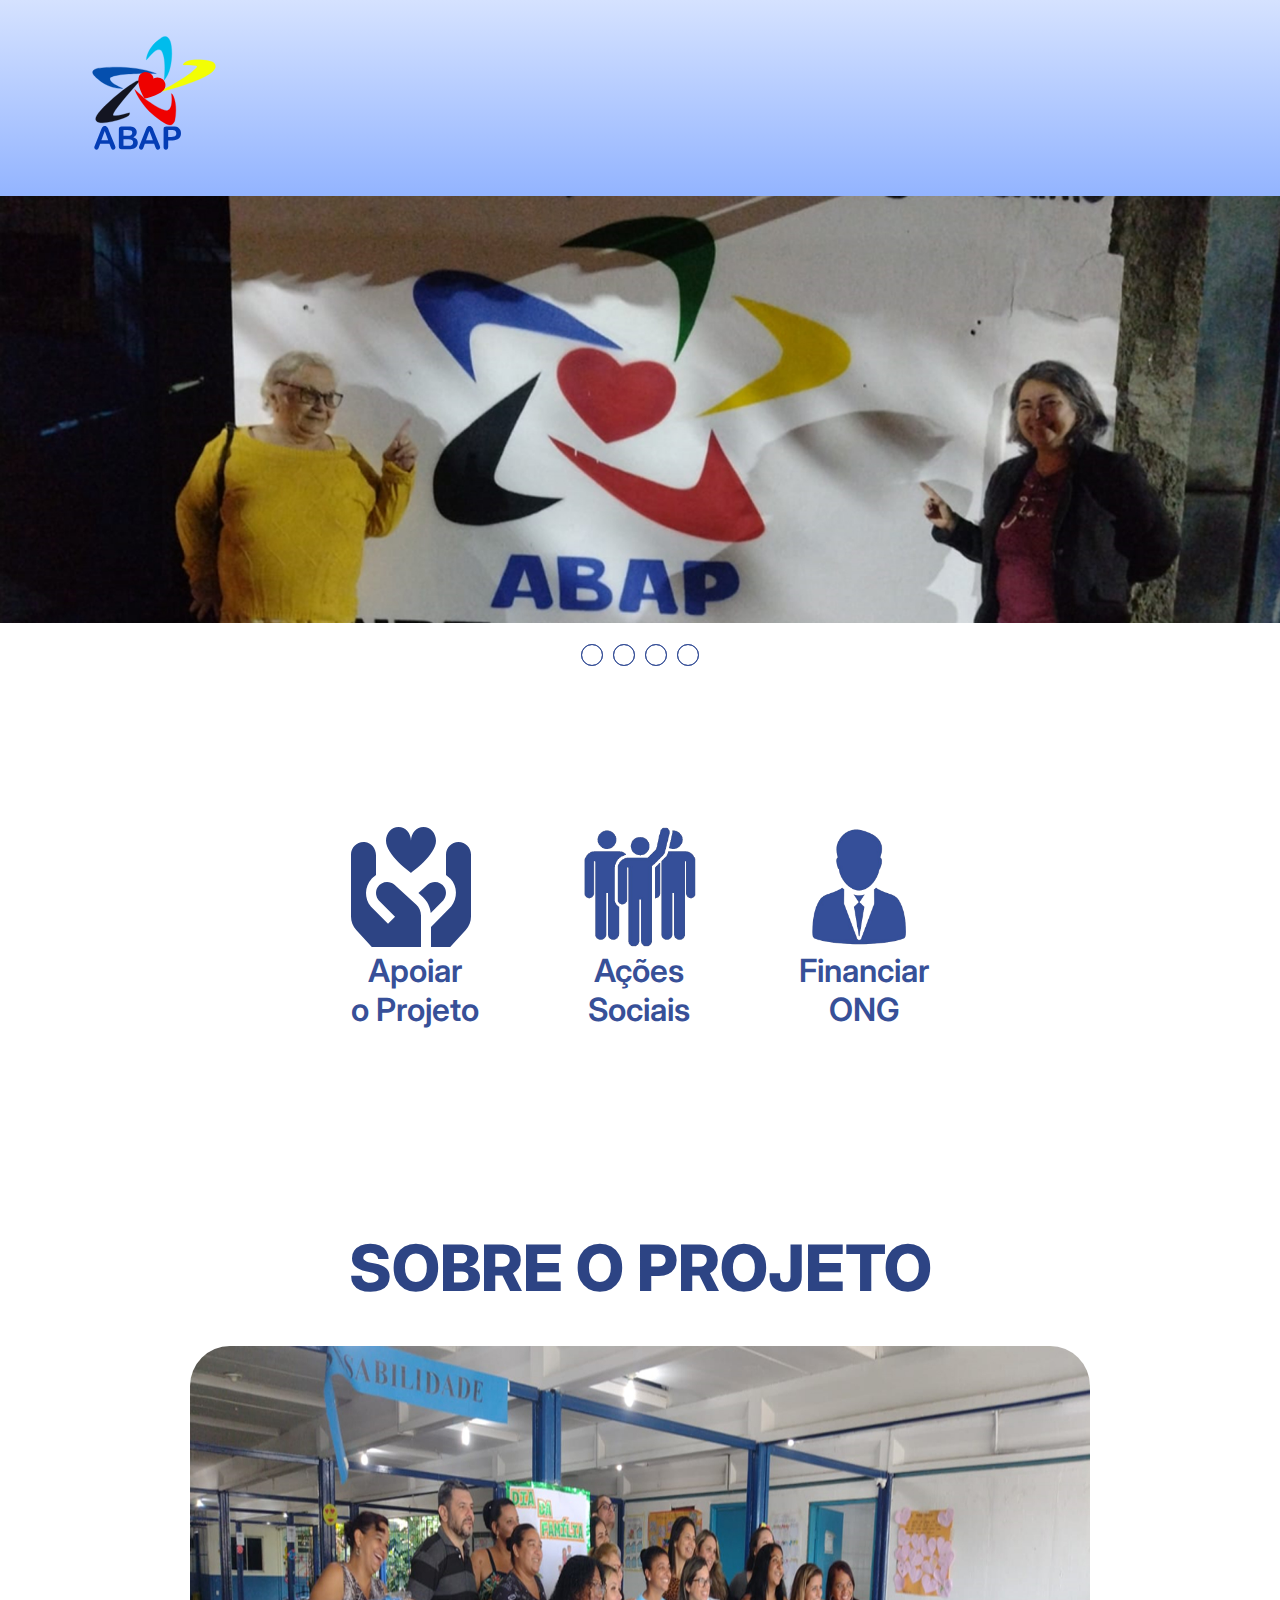
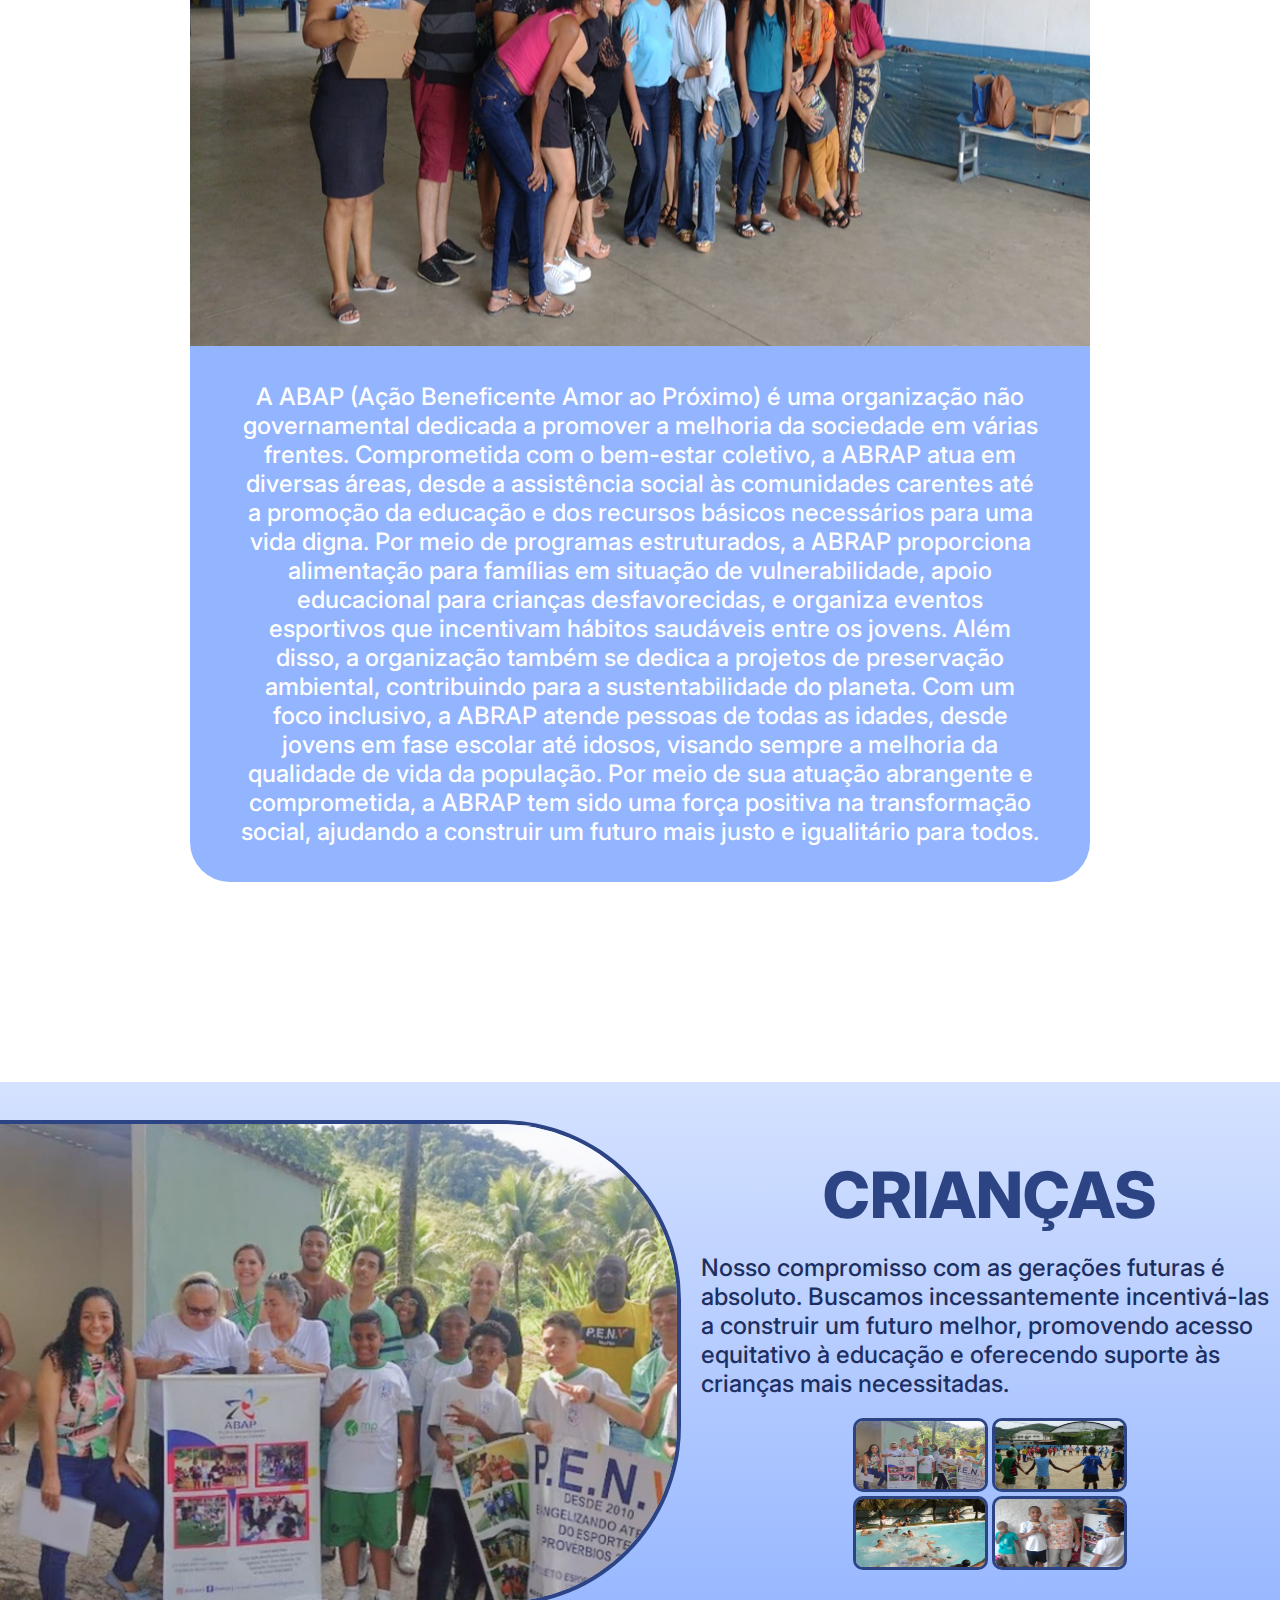
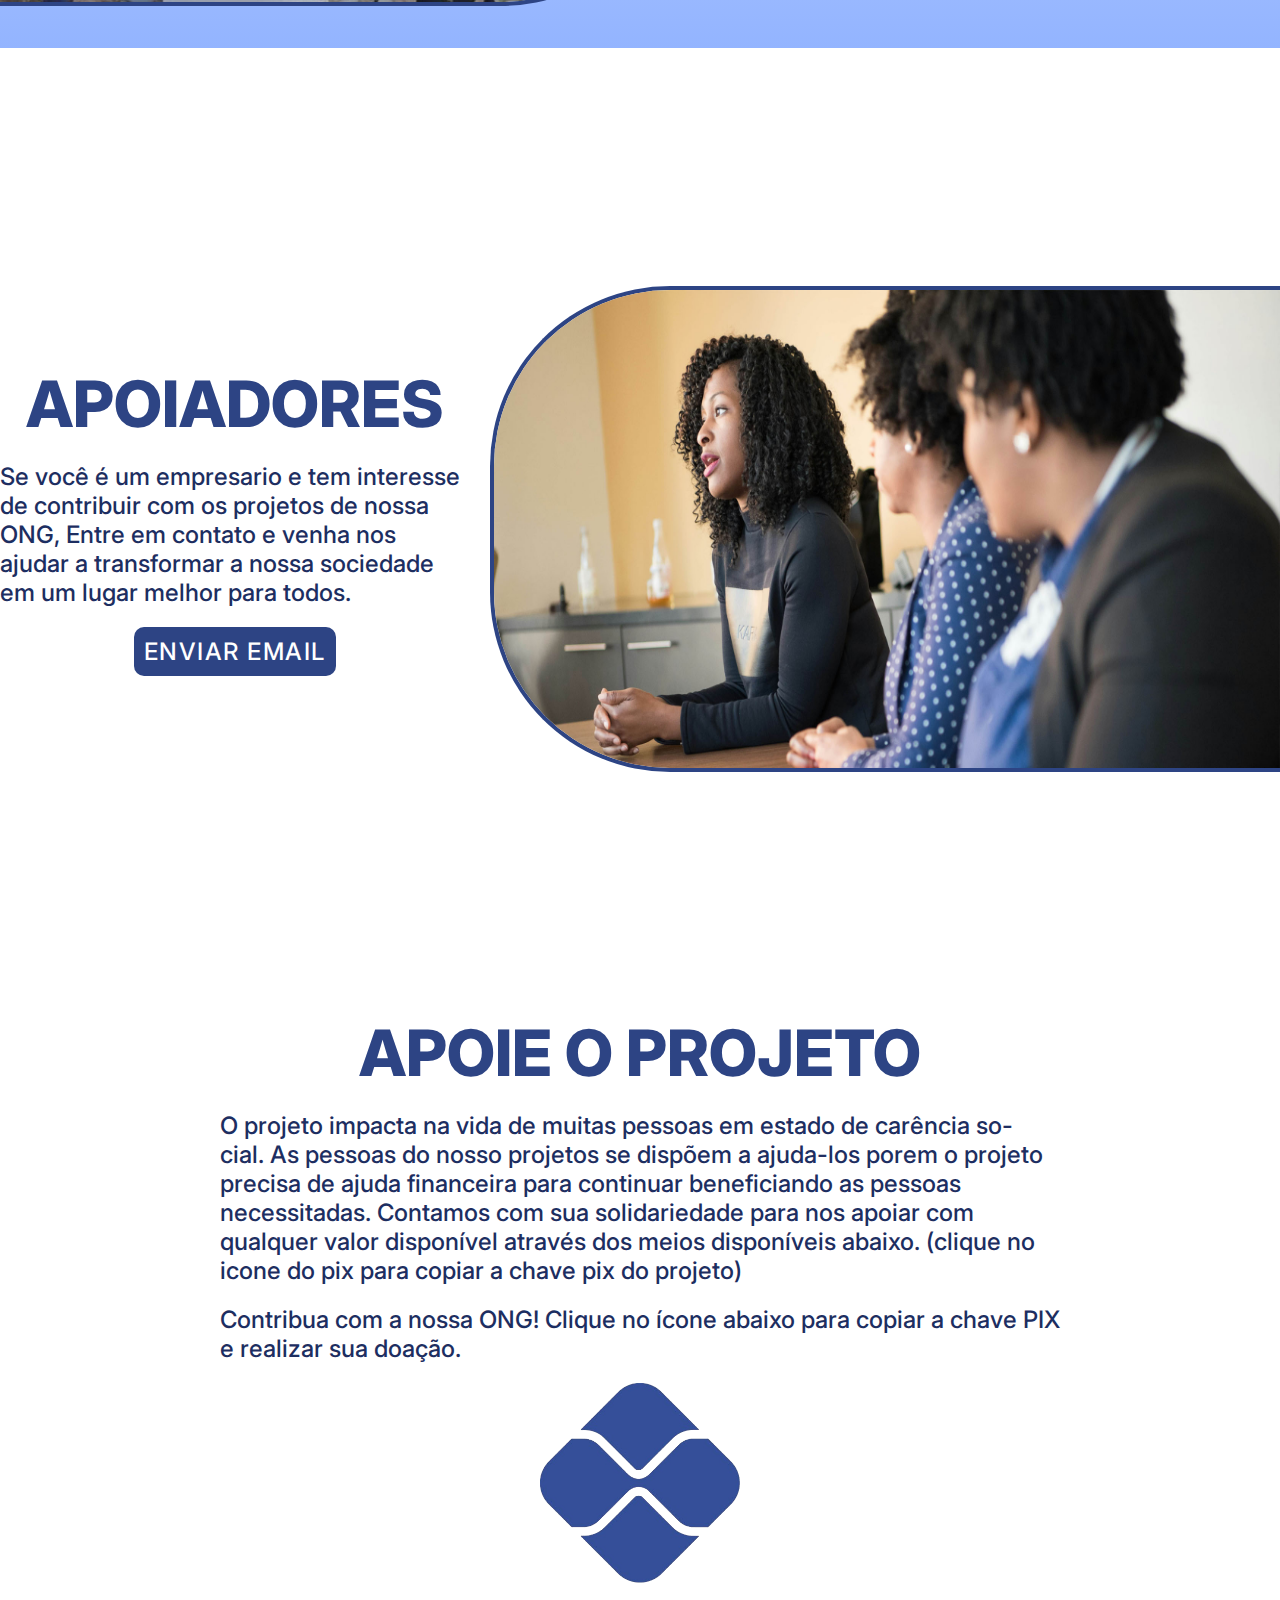
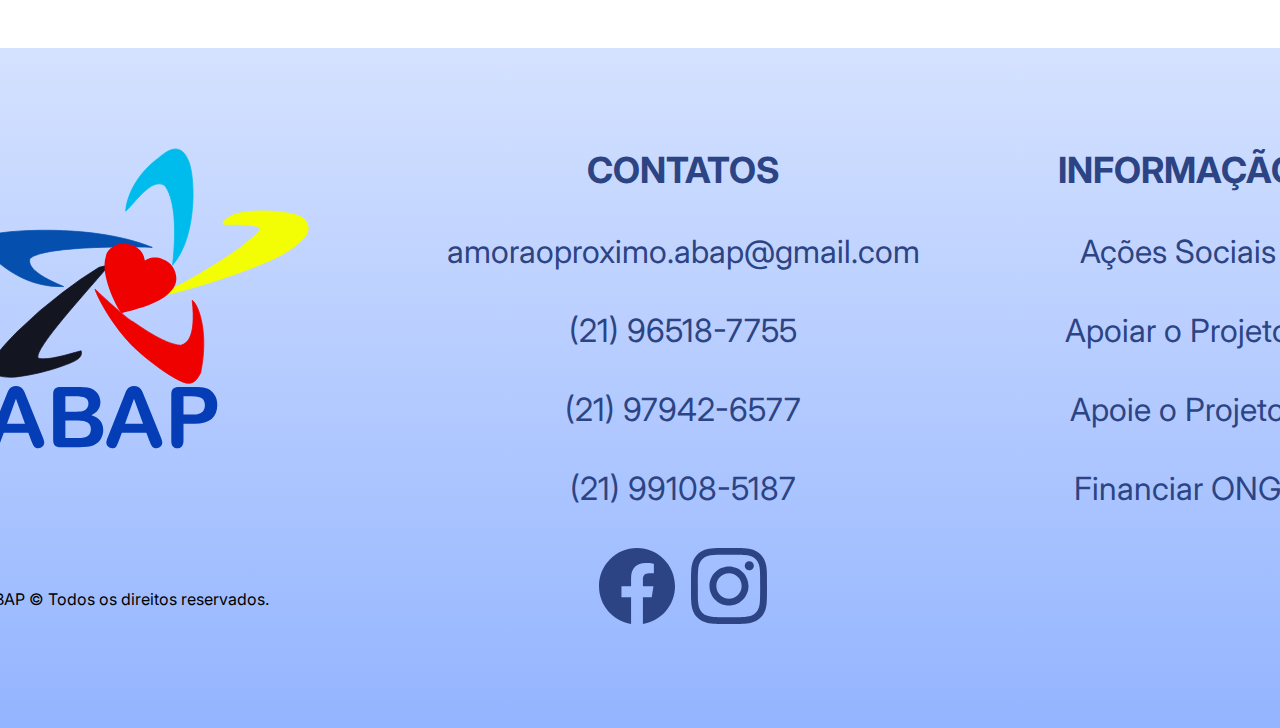
==== index.html @ 232a5001 "Add files via upload" ====
<!DOCTYPE html>
<html lang="pt-br">

<head>
    <meta charset="utf-8">
    <meta name="viewport" content="width=device-width">
    <title>Site projeto</title>
    <link href="style/estilos/style.css" rel="stylesheet" type="text/css"/>
    <link rel="stylesheet" href="style/estilos/slide.css">
    <script src="https://code.jquery.com/jquery-3.6.0.min.js"></script>
<style>
    #enviar-botao {
        background-color: blue; 
        color: white; 
        padding: 5px 10px; 
        border: none; 
        border-radius: 5px; 
        cursor: pointer; 
        font-size: 16px; 
    }

    #enviar-botao:hover {
        background-color: darkblue; /* Cor de fundo azul escuro ao passar o mouse */
    }

    
</style>
</head>

<body>
<!-- Menu inicial -->
<header>
    <a><img src="style/imagens/logo.svg" alt="Logo ABAPRJ"></a>
</header>
<!-- Conteúdo principal -->
<main>

    <section class="slider">
        <div class="slider-content">
            <input type="radio" name="btn-radio" id="radio1">
            <input type="radio" name="btn-radio" id="radio2">
            <input type="radio" name="btn-radio" id="radio3">
            <input type="radio" name="btn-radio" id="radio4">

            <div class="slide-box primeiro">
                <a href="#"><img class="img-desktop" src="style/imagens/imagem3pc.jpg" alt="imagem 1"></a>
                <a href="#"><img class="img-mobile" src="style/imagens/imagem3android.jpg" alt="imagem 1"></a>
            </div>

            <div class="slide-box">
                <a href="#"><img class="img-desktop" src="style/imagens/imagem2pc.jpg" alt="imagem 2"></a>
                <a href="#"><img class="img-mobile" src="style/imagens/imagem2android.jpg" alt="imagem 2"></a>
            </div>

            <div class="slide-box">
                <a href="#"><img class="img-desktop" src="style/imagens/imagem1pc.jpg" alt="imagem 3"></a>
                <a href="#"><img class="img-mobile" src="style/imagens/imagem1android.jpg" alt="imagem 3"></a>
            </div>

            <div class="slide-box">
                <a href="#"><img class="img-desktop" src="style/imagens/imagem4pc.jpg" alt="imagem 4"></a>
                <a href="#"><img class="img-mobile" src="style/imagens/imagem4android.jpg" alt="imagem 4"></a>
            </div>

            <div class="nav-auto">
                <div class="auto-btn1"></div>
                <div class="auto-btn2"></div>
                <div class="auto-btn3"></div>
                <div class="auto-btn4"></div>
            </div>

            <div class="nav-manual">
                <label for="radio1" class="manual-btn"></label>
                <label for="radio2" class="manual-btn"></label>
                <label for="radio3" class="manual-btn"></label>
                <label for="radio4" class="manual-btn"></label>
            </div>

        </div>
    </section>

    <section class="atalho1">
        <div id="atalho2">
            <a href="">
                <img src="style/imagens/apoieOProjeto1.svg" alt="Icone de apoiar o projeto">
                <p>Apoiar<br> o Projeto</p>
            </a>
        </div>
        <div id="atalho3">
            <a href="apoie.html">
                <img src="style/imagens/acoesSociais1.svg" alt="Icone de ações sociais">
                <p>Ações<br> Sociais</p>
            </a>
        </div>
        <div id="atalho4">
            <a href="#apoie">
                <img src="style/imagens/FinancieAOng1.svg" alt="Icone de financiar o ng">
                <p>Financiar<br>ONG</p>
            </a>
        </div>
    </section>

    <section class="sobreOProjeto">
        <h1>SOBRE O PROJETO</h1>
        <div class="card">
            <img src="style/imagens/sobreOProjeto.jpg"
                 alt="Imagem dos participantes da ONG com as pessoas que estão sendo ajudadas">
            <p>
                A ABAP (Ação Beneficente Amor ao Próximo) é uma organização não governamental dedicada a promover a
                melhoria da sociedade em várias frentes. Comprometida com o bem-estar coletivo, a ABRAP atua em diversas
                áreas, desde a assistência social às comunidades carentes até a promoção da educação e dos recursos
                básicos necessários para uma vida digna.
                Por meio de programas estruturados, a ABRAP proporciona alimentação para famílias em situação de
                vulnerabilidade, apoio educacional para crianças desfavorecidas, e organiza eventos esportivos que
                incentivam hábitos saudáveis entre os jovens. Além disso, a organização também se dedica a projetos de
                preservação ambiental, contribuindo para a sustentabilidade do planeta.
                Com um foco inclusivo, a ABRAP atende pessoas de todas as idades, desde jovens em fase escolar até
                idosos, visando sempre a melhoria da qualidade de vida da população. Por meio de sua atuação abrangente
                e comprometida, a ABRAP tem sido uma força positiva na transformação social, ajudando a construir um
                futuro mais justo e igualitário para todos.</p>
        </div>

        <button id="read_button"><p id="descritivo">Leia mais</p> <img src="style/imagens/SetaParaBaixo.svg"
                                                                       alt="seta para baixo" id="iconeSeta"></button>
    </section>

    <section id="crianca">
        <div class="imagemEsquerda">
            <img id="imagemCriancaGrande" src="style/imagens/menu01.jpg" alt="Ação beneficiente com crianças">
        </div>

        <div class="conteudoTextualEsquerda">
            <h2>CRIANÇAS</h2>
            <p>
                Nosso compromisso com as gerações futuras é absoluto. Buscamos incessantemente incentivá-las a construir
                um futuro melhor, promovendo acesso equitativo à educação e oferecendo suporte às crianças mais
                necessitadas.</p>
            <div class="miniMenu">
                <img id="imgCriancaPQ1" src="style/imagens/menu01.jpg" alt="" onclick="tracaImagem1()">
                <img id="imgCriancaPQ2" src="style/imagens/menu02.jpg" alt="" onclick="tracaImagem2()"><br>
                <img id="imgCriancaPQ3" src="style/imagens/menu03.jpg" alt="" onclick="tracaImagem3()">
                <img id="imgCriancaPQ4" src="style/imagens/menu04.jpg" alt="" onclick="tracaImagem4()">
            </div>

        </div>
    </section>

    <section id="apoiador">
        <div class="conteudoTextualDireita">
            <h2>APOIADORES</h2>
            <p>Se você é um empresario e tem interesse de contribuir com os projetos de nossa ONG, Entre em contato e
                venha nos ajudar a transformar a nossa sociedade em um lugar melhor para todos.
            </p>
            <a href="mailto:contatoabaprj@gmail.com">
                <button>ENVIAR EMAIL</button>
            </a>
        </div>

        <div class="imagemDireita">
            <img src="style/imagens/apoiadoresEsse.jpg" alt="Foto de apoiadores">
        </div>

    </section>

    <section id="apoie">
        <h2>APOIE O PROJETO</h2>
        <p>O projeto impacta na vida de muitas pessoas em estado de carência so-
            cial. As pessoas do nosso projetos se dispõem a ajuda-los porem
            o projeto precisa de ajuda financeira para continuar beneficiando as
            pessoas necessitadas. Contamos com sua solidariedade para nos apoiar
            com qualquer valor disponível através dos meios disponíveis abaixo. (clique no icone do pix para copiar a chave pix do projeto)
        </p>

        <p>Contribua com a nossa ONG! Clique no ícone abaixo para copiar a chave PIX e realizar sua doação.</p>

        <div style="display: flex;   justify-content: center; height: 25vh">
            <input type="text" id="textoParaCopiar" value="chavepix" readonly style="position: absolute; left: -9999px;">
        <a href="#" id="copiarPix">
            <img src="style/imagens/iconePix.svg" alt="Icone do PIX">
        </a>
    </div>
    


    
    
    </section>



     
<script>
    document.getElementById("copiarPix").addEventListener("click", function(event) {
        event.preventDefault();
        var copyText = document.getElementById("textoParaCopiar");
        copyText.select();
        copyText.setSelectionRange(0, 99999); // Para dispositivos móveis
        document.execCommand("copy");

        alert("Chave PIX copiada: " + copyText.value);
    });
</script>
    















    </section>

</main>

<footer>
    <div id="logoEDireitos">
        <img src="style/imagens/logo.svg" alt="Logo do projeto">
        <p>ABAP © Todos os direitos reservados. </p>
    </div>

    <div id="contatos">
        <h2>CONTATOS</h2>
        <p><a href="">amoraoproximo.abap<br id="quebra">@gmail.com</a></p>
        <p><a href="">(21) 96518-7755</a></p>
        <p><a href="">(21) 97942-6577</a></p>
        <p><a href="">(21) 99108-5187</a></p>
        <div class="redesSociais">
            <a href="https://www.facebook.com/abaprj?mibextid=ZbWKwL"><img src="style/imagens/iconFacebook.svg"
                                                                           alt="icone do facebook"></a>
            <a href="https://www.instagram.com/abaprj/"><img src="style/imagens/inconInstagram.svg"
                                                             alt="icone do instagram"></a>
        </div>
    </div>

    <div id="infomPags">
        <h2>INFORMAÇÃO</h2>
         <p><a href="#">Ações
            Sociais</a><br></p>
        <p><a href="apoie.html">Apoiar
            o Projeto</a><br></p>
       
        <p><a>Apoie o Projeto</a><br></p>
        <p><a>Financiar ONG</a><br></p>
    </div>

    <div id="direitos">
        <p>ABAP © Todos os direitos reservados. </p>
    </div>
</footer>
<script src="style/js/script.js"></script>
</body>
</html>
---- style/estilos/style.css ----
@charset "utf-8";

@import url('https://fonts.googleapis.com/css2?family=Inter:wght@100..900&display=swap');

@import url('https://fonts.googleapis.com/css2?family=Roboto:ital,wght@0,100;0,300;0,400;0,500;0,700;0,900;1,100;1,300;1,400;1,500;1,700;1,900&display=swap');


:root {
  --cor0: #ffffff;
  --cor1: #2196F3;
  --cor2: #f26430;
  --cor3: #11457E;
  --cor4: #040C17;

  /*Fontes*/
  --font1: "Roboto", sans-serif;
  --font2: 'Inter', Arial, Helvetica, sans-serif;
}

* {
  margin: 0px;
  padding: 0px;
  box-sizing: border-box;
}

header {
  background-image: linear-gradient(to bottom, #D5E2FF, #93B4FF);
  padding: 36px 92px;
  display: flex;
  text-align: justify;
  justify-content: space-between;
}

header>a>img {
  width: 124px;
  height: 120px;
}

header>nav>ul {
  padding: 40px;
  display: flex;
  gap: 40px;
  list-style-type: none;
}

header>nav>ul>li>a {
  text-decoration: none;
  color: #375098;
  font-family: var(--font1);
  font-size: 2em;
}

header>nav>ul>li>a:hover {
  color: #707ea9;
}

/* Conteúdo principal */


/* Atolhos 01 */

.atalho1 {
  margin-top: 200px;
  margin-bottom: 200px;
  display: flex;
  gap: 100px;
  justify-content: center;
}

.atalho1>div>a {
  text-decoration: none;
}

.atalho1>div>a>img{
  height: 120px;
  width: 120px;
}

.atalho1>div>a>p {
  text-align: center;
  font-family: var(--font2);
  font-weight: 600;
  font-size: 2em;
  color: #375098;
}

/*Sobre o projeto*/

.sobreOProjeto {
  margin-top: 200px auto;
  text-align: center;
  justify-self: center;
  display: flex;
  flex-direction: column;
  align-items: center;
}

.sobreOProjeto>h1 {
  color: #2D4484;
  margin-bottom: 40px;
  font-size: 4em;
  font-family: var(--font2);
  font-weight: 800;
}

.sobreOProjeto>div {
  max-width: 900px;
  display: flex;
  flex-direction: column;
  align-items: center;
}

.sobreOProjeto>button{
  display: none;
}

.sobreOProjeto>div>img {
  height: 600px;
  max-width: 900px;
  border-radius: 40px 40px 0px 0px;
  margin: 0;
}

.sobreOProjeto>div>p {
  width: 100%;
  background-color: #93B4FF;
  color: white;
  font-family: var(--font2);
  font-size: 1.5em;
  font-weight: 500;
  padding: 36px 50px;
  border-radius: 0 0 40px 40px;
}

/* Criança */

#crianca {
  background-image: linear-gradient(to bottom, #D5E2FF, #93B4FF);
  height: 566px;
  margin-top: 200px;
  display: flex;
  align-items: center;
  justify-content: space-between;
}

.imagemEsquerda>img {
  height: 486px;
  min-width: 500px;
  max-width: 100%;
  border-radius: 0 180px 180px 0;
  border-top: 4px solid #2D4484;
  border-right: 4px solid #2D4484;
  border-bottom: 4px solid #2D4484;
}

.conteudoTextualEsquerda {
  width: 594px;
  text-align: center;
  margin-left: 20px;
}

.conteudoTextualEsquerda>h2 {
  color: #2D4484;
  font-family: var(--font2);
  font-size: 4em;
  font-weight: 800;
  margin-bottom: 20px;
}

.conteudoTextualEsquerda>p {
  color: #1D2E61;
  font-family: var(--font2);
  font-size: 1.5em;
  font-weight: 500;
  text-align: left;
  margin-bottom: 20px;
}

.miniMenu>img {
  height: 74px;
  width: 135px;
  border: 3px solid #2D4484;
  border-radius: 10px;
}

.miniMenu>img:hover {
  cursor: pointer;
}

/*Apoiadores*/

#apoiador {
  height: 566px;
  margin-top: 200px;
  display: flex;
  align-items: center;
  justify-content: space-between;
}

.imagemDireita>img {
  height: 486px;
  min-width: 500px;
  max-width: 100%;
  border-radius: 180px 0 0 180px;
  border-top: 4px solid #2D4484;
  border-left: 4px solid #2D4484;
  border-bottom: 4px solid #2D4484;
}

.conteudoTextualDireita {
  width: 594px;
  text-align: center;
  margin-right: 20px;
}

.conteudoTextualDireita>h2 {
  color: #2D4484;
  font-family: var(--font2);
  font-size: 4em;
  font-weight: 800;
  margin-bottom: 20px;
}

.conteudoTextualDireita>p {
  color: #1D2E61;
  font-family: var(--font2);
  font-size: 1.5em;
  font-weight: 500;
  text-align: left;
  margin-bottom: 20px;
}

.conteudoTextualDireita>a>button {
  background-color: #2D4484;
  color: white;
  font-family: var(--font2);
  font-size: 1.5em;
  letter-spacing: 1.5px;
  font-weight: 500;
  border: none;
  border-radius: 10px;
  padding: 10px;
  margin-bottom: 20px;
}

.conteudoTextualDireita>a>button:hover {
  background-color: #1D2E61;
  cursor: pointer;
}

/* Apoie*/

#apoie>h2 {
  color: #2D4484;
  text-align: center;
  font-family: var(--font2);
  font-size: 4em;
  font-weight: 800;
  margin-bottom: 20px;
  margin-top: 200px;
}

#apoie>p {
  color: #1D2E61;
  font-family: var(--font2);
  font-size: 1.5em;
  font-weight: 500;
  text-align: left;
  margin-bottom: 20px;
  max-width: 840px;
  margin: 20px auto;
}

#apoie>div{
  max-width: 500px;
  margin: auto;
  margin: 20px auto 40px;
}

#apoie>div>img {
  width: 200px;
  height: 200px;
}

#apoie>div>a>img {
  width: 200px;
  height: 200px;
}

/*footer*/

footer{
  background-image: linear-gradient(to bottom, #D5E2FF, #93B4FF);
  display: flex;
  justify-content: center;
  gap: 138px;
}

#logoEDireitos{
  padding: 100px 0;
}

footer>div>img{
  width: 326px;
  height: 317px;
  margin-bottom: 120px;
}

#logoEDireitos>p{
  font-family: var(--font2);
  font-weight: 400;
  font-family: #2D4484;
}

#contatos{
  padding: 100px 0;
  text-align: center;
}

#contatos>h2{
  color: #2D4484;
  font-family: var(--font2);
  font-size: 2.25em;
  font-weight: 700;
}

#contatos>p{
  margin: 40px 0;
  font-weight: 400;
}

#contatos>p>a{
  font-family: var(--font2);
  font-size: 2em;
  color: #2D4484;
  font-weight: 400;
  text-decoration: none;
}

.redesSociais{
  display: flex;
  gap: 16px;
  justify-content: center;
}

#quebra{
  display: none;
}

#infomPags{
  padding: 100px 0;
  text-align: center;
}

#infomPags>h2{
  color: #2D4484;
  font-family: var(--font2);
  font-size: 2.25em;
  font-weight: 700;
}

#infomPags>p{
  margin: 40px 0;
  font-weight: 400;
}

#infomPags>p>a{
  font-family: var(--font2);
  font-size: 2em;
  color: #2D4484;
  font-weight: 400;
  text-decoration: none;
}

#direitos{
  display: none;
}

@media (max-width: 1060px){

  header>nav>ul>li>a {
    font-size: 1.2em;
  }
  
  header>nav>ul {
    padding: 40px 12px;
    gap: auto;
  }

  /*Atalho1*/

  .atalho1 {
    display: flex;
    margin: 100px auto 100px auto;
    gap: 82px;
  }

  .atalho1>div{
    display: flex;
    justify-content: center;
    align-content: center;
    overflow-x: hidden;
  }
  
  .atalho1>div>a {
    text-decoration: none;
    text-align: center;
  }

  .atalho1>div>a>img{
    height: 80px;
    width: 80px;
  }
  
  .atalho1>div>a>p {
    text-align: center;
    font-family: var(--font2);
    font-weight: 700;
    font-size: 1.3em;
    color: #375098;
  }

  /*Sobre o projeto */
  .sobreOProjeto {
    margin-top: 100px;
    margin: auto;
  }
  
  .sobreOProjeto>h1 {
    font-size: 3em;
  }
  
  .sobreOProjeto>div {
    max-width: 511px;
    height: 660px;
    overflow: hidden;
    position: relative;
  }
  
  .sobreOProjeto>div>img {
    height: 354px;
    max-width: 500px;
  }
  
  .sobreOProjeto>div>p {
    font-size: 1.25em;
    padding: 16px 8px;
  }

  /* Criança */
  #crianca {
    height: 480px;
    margin-top: 100px;
    max-width: 100%;
    display: grid;
    grid-template-columns: 1fr 1fr;
  }

  .imagemEsquerda{
    align-self: flex-end;
    min-width: 100px;
    max-width: 472px;
    margin: 0;
  }
  
  .imagemEsquerda>img {
    height: 189px;
    min-width: auto;
    max-width: 400px;
  }
  
  .conteudoTextualEsquerda {
    max-width: 300px;
    text-align: right;
    padding-right: 10px;
    align-self: flex-start;
    justify-self: right;
    margin: 0;
  }
  
  .conteudoTextualEsquerda>h2 {
    font-size: 2em;
    max-width: 350px;
    text-align: center;
    margin-bottom: 20px;
  }
  
  .conteudoTextualEsquerda>p {
    font-family: var(--font2);
    max-width: 350px;
    font-size: 1em;
    font-weight: 500;
    text-align: right;
    margin-bottom: 20px;
  }

  .miniMenu{
    max-width: 350px;
  }
  
  .miniMenu>img {
    height: 67px;
    width: 98px;
    border: 3px solid #2D4484;
    border-radius: 10px;
  }

  /*Apoiadores*/
  #apoiador {
    height: 380px;
    margin-top: 100px;
    display: grid;
    grid-template-columns: 1fr 1fr;
  }

  .imagemDireita{
    align-self: flex-end;
    justify-self: right;
    min-width: 100px;
    max-width: 472px;
    margin: 0;
  }
  
  .imagemDireita>img {
    height: 189px;
    min-width: auto;
    max-width: 325px;
  }

  .conteudoTextualDireita {
    max-width: 300px;
    text-align: left;
    align-self: flex-start;
    margin: 0;
  }
  
  .conteudoTextualDireita>h2 {
    font-size: 2em;
    max-width: 300px;
    text-align: center;
    margin-bottom: 20px;
  }
  
  .conteudoTextualDireita>p {
    font-family: var(--font2);
    max-width: 300px;
    font-size: 1em;
    font-weight: 500;
    text-align: left;
    margin-bottom: 20px;
  }
  
  .conteudoTextualDireita>button {
    font-size: 1em;
    margin-left: 50px;
  }

  /*Apoie o projeto*/

  #apoie>h2 {
    font-size: 3em;
    font-weight: 800;
    margin-bottom: 20px;
    margin-top: 100px;
  }
  
  #apoie>p {
    font-size: 1em;
    text-align: center;
    margin-bottom: 20px;
    max-width: 840px;
    margin: 20px auto;
  }

  #apoie>div{
    max-width: 450px;
    margin: auto;
    margin: 20px auto 100px; 
  }
  
  #apoie>div>img {
    width: 200px;
    height: 200px;
  }

  /*Footer*/
  
  footer{
    display: grid;
    grid-template-columns: 1fr 1fr 1fr;
    gap: 5px;
    padding: 0 8px;
  }
  
  #logoEDireitos{
    padding: 50px 0px 25px 0px;
    max-width: 33vw;
    display: flex;
    justify-content: center;
  }

  #logoEDireitos>p{
    display: none;
  }
  
  footer>div>img{
    max-width: 90px;
    max-height: 88px;
    margin-bottom: 60px;
    align-items: center;
  }
  
  #contatos{
    padding: 50px 0px 25px 0px;
    text-align: center;
    max-width: 33vw;
  }
  
  #contatos>h2{
    font-size: 1.125em;
    max-width: auto;
  }
  
  #contatos>p{
    margin: 40px 0;
    font-weight: 400;
    max-width: 120px;
  }
  
  #contatos>p>a{
    font-size: 1em;
    max-width: 50px;
  }
  
  .redesSociais{
    padding: 50px 0px 25px 0px;
    display: flex;
    gap: 16px;
    justify-content: center;
  }
  
  #infomPags{
    padding: 50px 0px 25px 0px;
    text-align: center;
    max-width: 33vw;
  }
  
  #infomPags>h2{
    color: #2D4484;
    font-family: var(--font2);
    font-size: 1.125em;
    font-weight: 700;
  }
  
 
  #infomPags>p>a{
    font-family: var(--font2);
    font-size: 1em;
    color: #2D4484;
    font-weight: 400;
    text-decoration: none;
    max-width: 100%;
  }

  #quebra{
    display: inline;
  }

  .redesSociais img{
    width: 30px;
    height: 30px;
  }

  /*DIREITOS*/
  #direitos{
    grid-column: 1 / span 3;
    margin-bottom: 50px;
  }
  #direitos>p{
    font-family: var(--font2);
    font-size: 0.8em;
    color: #2D4484;
    font-weight: 400;
    text-decoration: none;  
  }
  
}


@media (max-width: 500px){

  header {
    padding: 20px 43px;
    width: 100vw;
    height: 150px;
  }

  header>a>img {
    width: 66px;
    height: 65px;
    margin-top: 20px;
  }
  
  header>nav>ul {
    padding: 40px 12px;
    gap: auto;
  }
  
  header>nav>ul>li>a {
    text-decoration: none;
    color: #375098;
    font-family: var(--font1);
    font-size: 0.75em;
  }

  /* slide */
  .content .slide img {
    height: 220px;
  }

  /*atalhos 1 */
  .atalho1 {
    display: flex;
    margin-top: 100px;
    gap: 20px;
    max-width: 500px;
    min-width: 320px;
  }

  .atalho1>div{
    display: flex;
    justify-content: center;
    align-content: center;
    overflow-x: hidden;
  }
  
  .atalho1>div>a {
    text-decoration: none;
    text-align: center;
  }

  .atalho1>div>a>img{
    height: 60px;
    width: 60px;
  }
  
  .atalho1>div>a>p {
    text-align: center;
    font-family: var(--font2);
    font-weight: 700;
    font-size: 1.3em;
    color: #375098;
  }

  /* Sobre o projeto */

  .sobreOProjeto {
    margin-top: 100px;
  }
  
  .sobreOProjeto>h1 {
    font-size: 1.5em;
  }
  
  .sobreOProjeto>div {
    max-width: 311px;
    height: 360px;
    overflow: hidden;
    position: relative;
  }

  .sobreOProjeto>div::after{
    content: '';
    position: absolute;
    border-radius: 0 0 40px 40px;
  }

  .sobreOProjeto.active .card{
    height: auto;
  }

  .sobreOProjeto.active div::before{
    visibility: hidden;
  }
  
  .sobreOProjeto>div>img {
    height: 154px;
    width: 311px;
  }
  
  .sobreOProjeto>div>p {
    font-size: 1.25em;
    padding: 16px 8px;
  }

  .sobreOProjeto>button{
    display: flex;
    flex-direction: column;
    align-items: center;
    border: none;
    background-color: none;
    margin-top: 10px;
  }

  .sobreOProjeto>button>p{
    color: #2D4484;
    font-size: 1em;
    font-weight: 300;
    font-family: var(--font2);
  }

  /* Criança*/
  #crianca {
    height: 480px;
    margin-top: 100px;
    max-width: 100%;
    display: grid;
    grid-template-columns: 1fr 1fr;
  }

  .imagemEsquerda{
    align-self: flex-end;
    min-width: 100px;
    max-width: 272px;
    margin: 0;
  }
  
  .imagemEsquerda>img {
    height: 189px;
    min-width: auto;
    max-width: 200px;
  }
  
  .conteudoTextualEsquerda {
    max-width: 216px;
    text-align: right;
    align-self: flex-start;
    margin: 0;
  }
  
  .conteudoTextualEsquerda>h2 {
    font-size: 1.5em;
    max-width: 250px;
    text-align: center;
    margin-bottom: 20px;
  }
  
  .conteudoTextualEsquerda>p {
    font-family: var(--font2);
    max-width: 250px;
    font-size: 0.75em;
    font-weight: 500;
    text-align: right;
    margin-bottom: 20px;
  }

  .miniMenu{
    max-width: 250px;
  }
  
  .miniMenu>img {
    height: 47px;
    width: 78px;
    border: 3px solid #2D4484;
    border-radius: 10px;
  }
  
  /*Apoiadores*/
  #apoiador {
    height: 380px;
    margin-top: 100px;
    display: grid;
    grid-template-columns: 1fr 1fr;
  }

  .imagemDireita{
    align-self: flex-end;
    justify-self: right;
    min-width: 100px;
    max-width: 272px;
    margin: 0;
  }
  
  .imagemDireita>img {
    height: 189px;
    min-width: auto;
    max-width: 200px;
  }

  .conteudoTextualDireita {
    max-width: 216px;
    text-align: left;
    align-self: flex-start;
    margin: 0;
  }
  
  .conteudoTextualDireita>h2 {
    font-size: 1.5em;
    max-width: 250px;
    text-align: center;
    margin-bottom: 20px;
  }
  
  .conteudoTextualDireita>p {
    font-family: var(--font2);
    max-width: 250px;
    font-size: 0.75em;
    font-weight: 500;
    text-align: left;
    margin-bottom: 20px;
  }
  
  .conteudoTextualDireita>button {
    font-size: 0.75em;
    margin-left: 35px;
  }

  /*Apoie o projeto*/

  #apoie>h2 {
    font-size: 2em;
    font-weight: 800;
    margin-bottom: 20px;
    margin-top: 100px;
  }
  
  #apoie>p {
    font-size: 0.75em;
    text-align: center;
    margin-bottom: 20px;
    max-width: 840px;
    margin: 20px auto;
  }
  
  #apoie>div{
    max-width: 250px;
    margin: auto;
    margin: 20px auto 100px; 
  }

  #apoie>div>img {
    width: 100px;
    height: 100px;
  }
  
  #apoie>div>a>img {
    width: 100px;
    height: 100px;
  }

  /*Footer*/
  footer{
    display: grid;
    grid-template-columns: 1fr 1fr 1fr;
    gap: 5px;
    padding: 0 8px;
  }
  
  #logoEDireitos{
    padding: 50px 0px 25px 0px;
    max-width: 33vw;
    display: flex;
    justify-content: center;
  }

  #logoEDireitos>p{
    display: none;
  }
  
  footer>div>img{
    max-width: 90px;
    max-height: 88px;
    margin-bottom: 60px;
    align-items: center;
  }
  
  #contatos{
    padding: 50px 0px 25px 0px;
    text-align: center;
    max-width: 33vw;
  }
  
  #contatos>h2{
    font-size: 1.125em;
    max-width: auto;
  }
  
  #contatos>p{
    margin: 40px 0;
    font-weight: 400;
    max-width: 120px;
  }
  
  #contatos>p>a{
    font-size: 1em;
    max-width: 50px;
  }
  
  .redesSociais{
    padding: 50px 0px 25px 0px;
    display: flex;
    gap: 16px;
    justify-content: center;
  }
  
  #infomPags{
    padding: 50px 0px 25px 0px;
    text-align: center;
    max-width: 33vw;
  }
  
  #infomPags>h2{
    color: #2D4484;
    font-family: var(--font2);
    font-size: 1.125em;
    font-weight: 700;
  }
  
 
  #infomPags>p>a{
    font-family: var(--font2);
    font-size: 1em;
    color: #2D4484;
    font-weight: 400;
    text-decoration: none;
    max-width: 100%;
  }

  #quebra{
    display: inline;
  }

  .redesSociais img{
    width: 30px;
    height: 30px;
  }

  /*DIREITOS*/
  #direitos{
    grid-column: 1 / span 3;
    margin-bottom: 50px;
  }

  #direitos>p{
    font-family: var(--font2);
    font-size: 0.8em;
    color: #2D4484;
    font-weight: 400;
    text-decoration: none;  
  }

}
---- style/estilos/slide.css ----
section.slider{
    margin: 0 auto;
    width: 100%;
    height: auto;
    padding: 0 !important;
    overflow: hidden;
}

.slider-content{
    width: 400%;
    height: auto;
    display: flex;
}

.slider-content input, .img-mobile{
    display: none;
}

.slide-box{
    width: 25%;
    height: auto;
    position: relative;
    text-align: center;
    transition: 1s;
}

.slide-box img{
    width: 100%;
}

.nav-manual, .nav-auto{
    position: absolute;
    width: 100%;
    margin-top: 35%;
    display: flex;
    justify-content: center;
}

.nav-manual .manual-btn, .nav-auto div{
    border: 1px solid #375098;
    padding: 10px;
    border-radius: 50%;
    cursor: pointer;
    transition: 0.2s;
}

.nav-manual .manual-btn:not(:last-child), .nav-auto div:not(:last-child){
    margin-right: 10px;
}

.nav-manual .manual-btn:hover{
    background-color: #375098;
}

#radio1:checked ~ .nav-auto .auto-btn1, #radio2:checked ~ .nav-auto .auto-btn2, #radio3:checked ~ .nav-auto .auto-btn3, #radio4:checked ~ .nav-auto .auto-btn4 {
    background-color: #375098;
}

#radio1:checked ~ .primeiro{
    margin-left: 0%;
}

#radio2:checked ~ .primeiro{
    margin-left: -25%;
}

#radio3:checked ~ .primeiro{
    margin-left: -50%;
}

#radio4:checked ~ .primeiro{
    margin-left: -75%;
}

@media screen and (max-width: 900px){
    .img-desktop{
        display: none;
    }

    .img-mobile{
        display: block;
    }

    .nav-manual, .nav-auto{
        margin-top: 60%;
    }
}
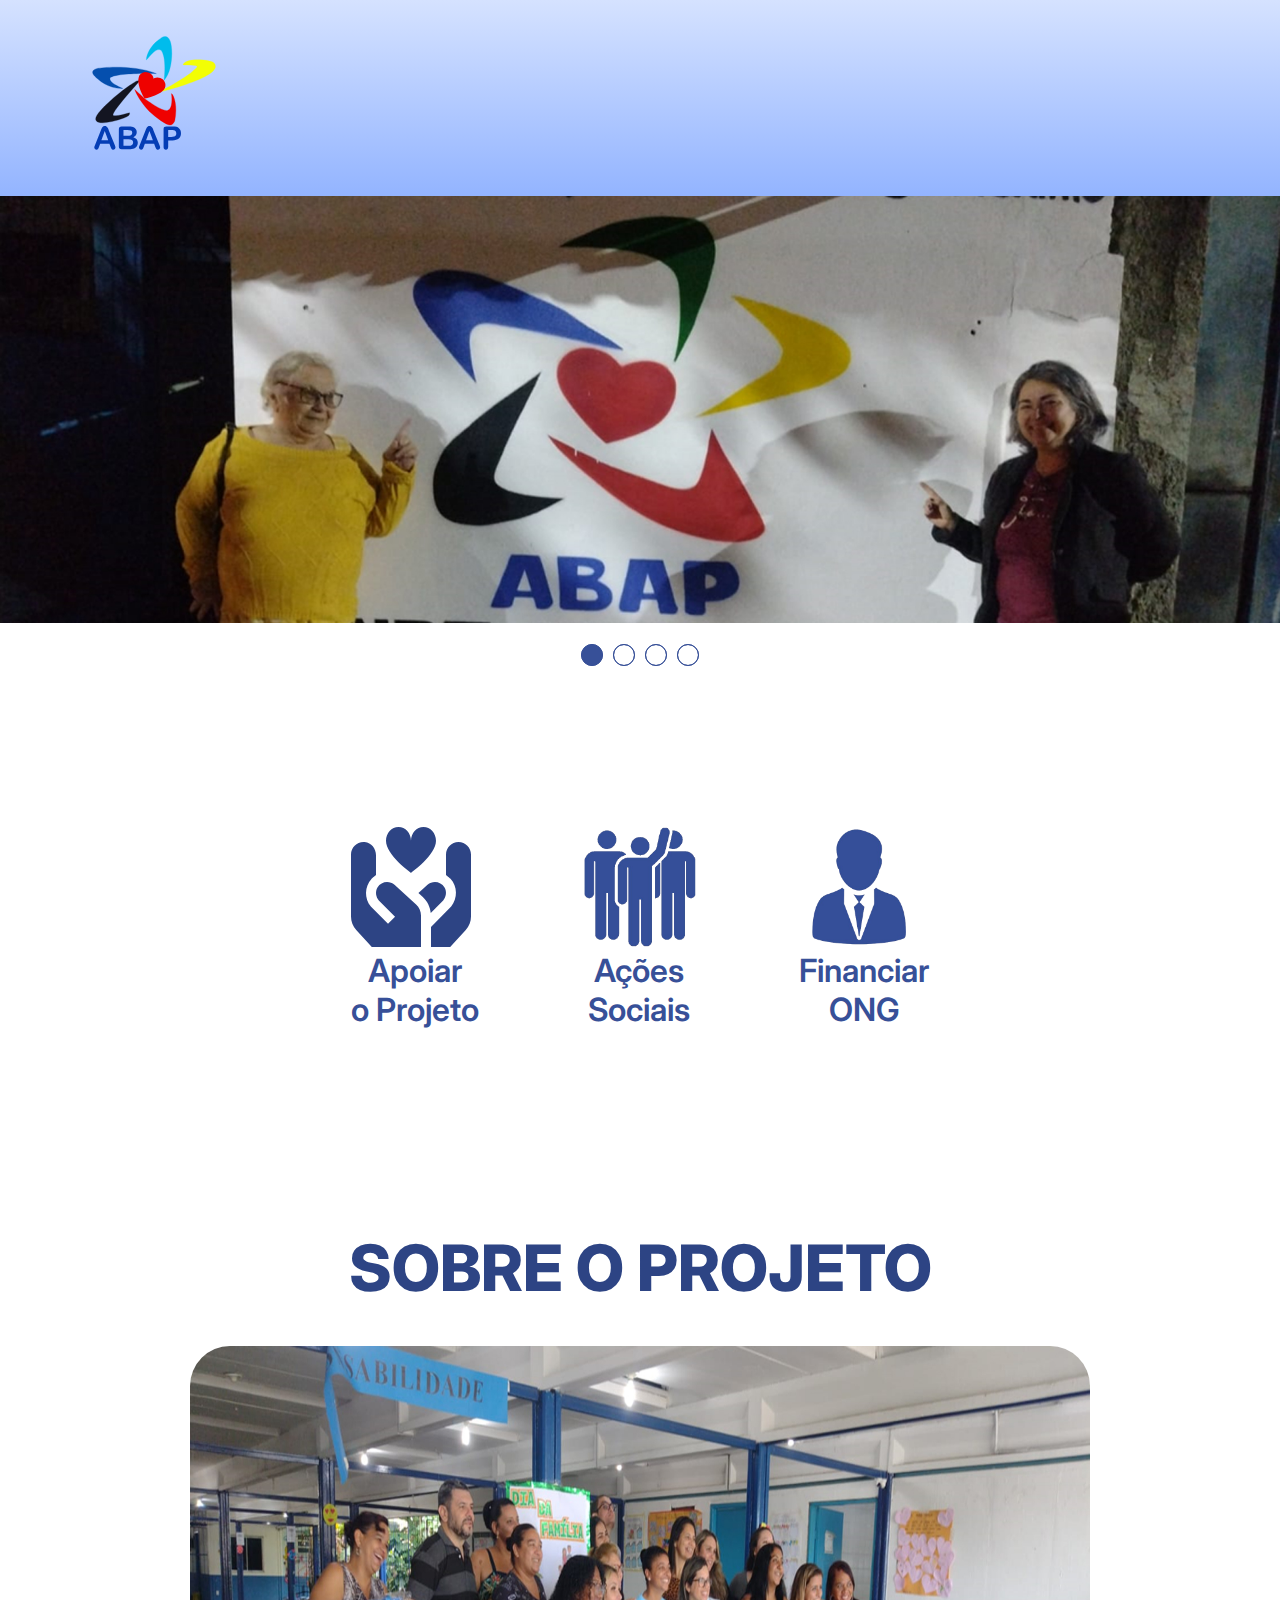
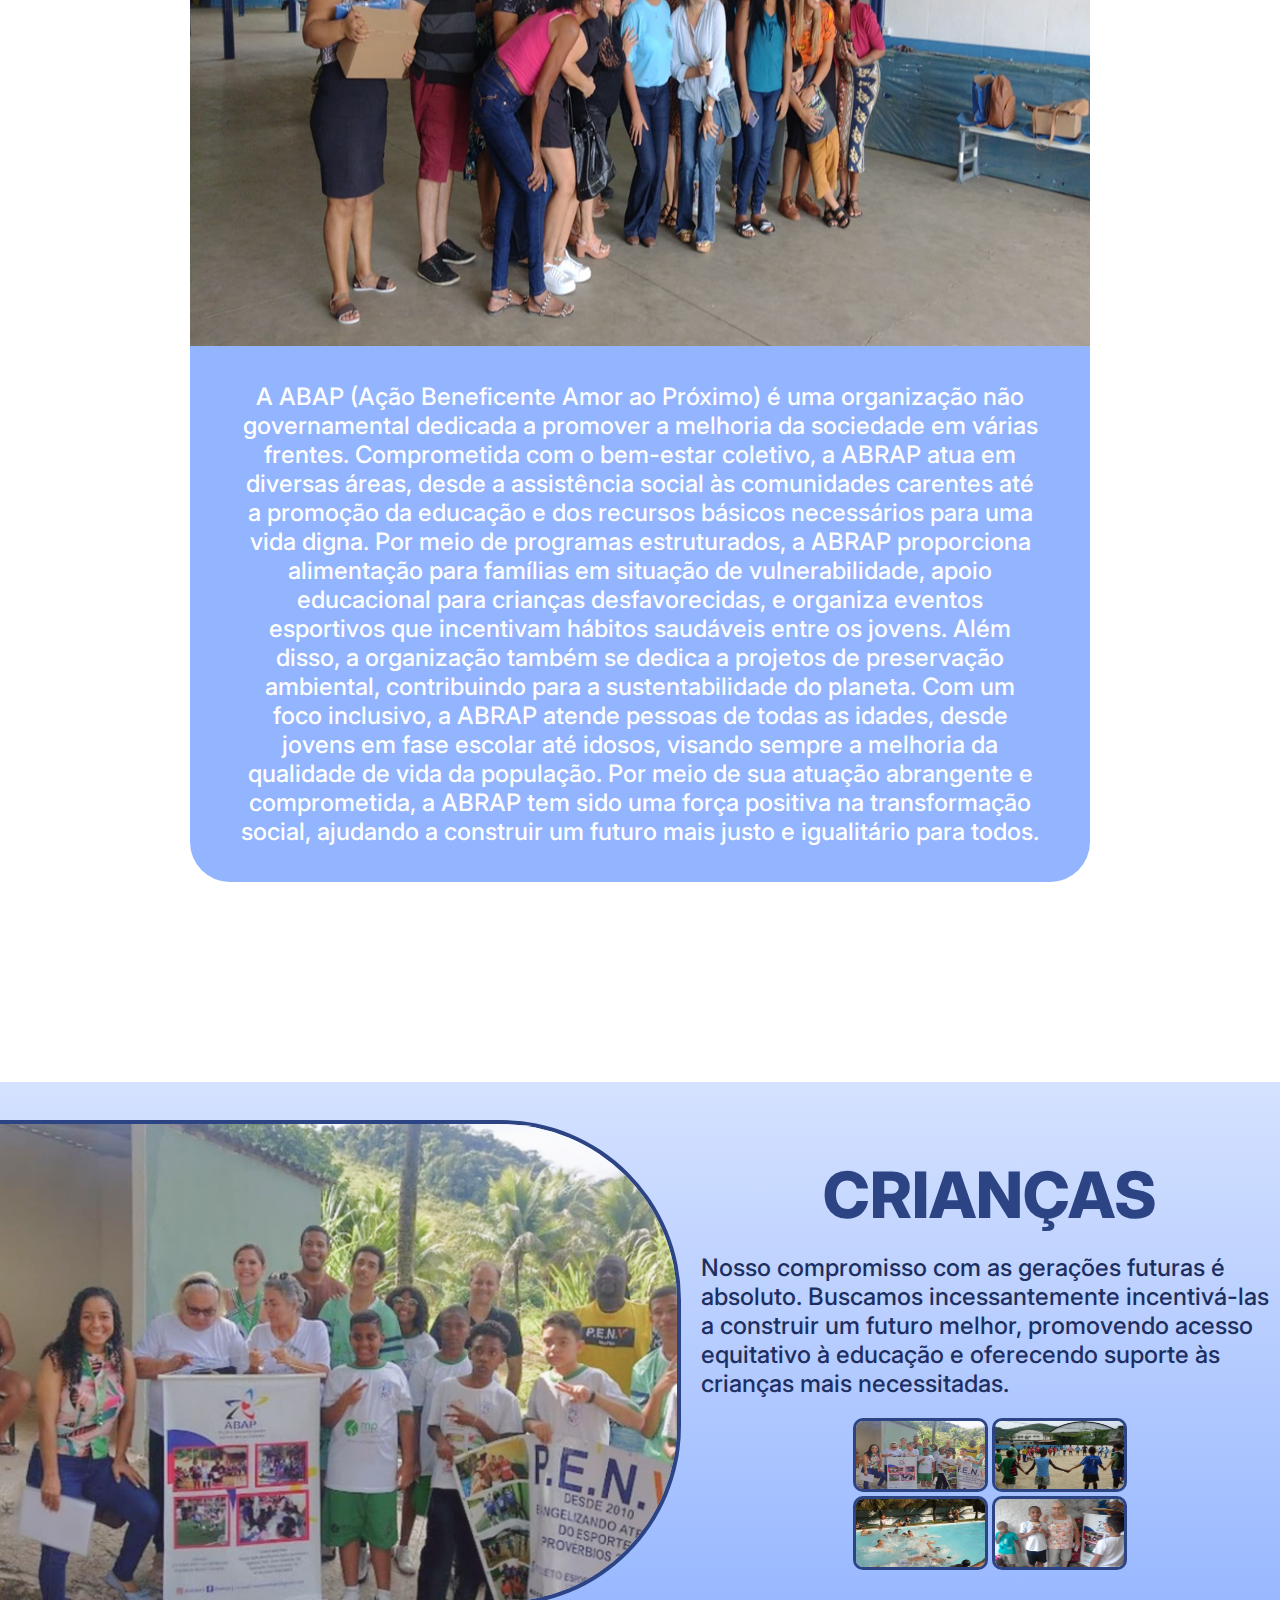
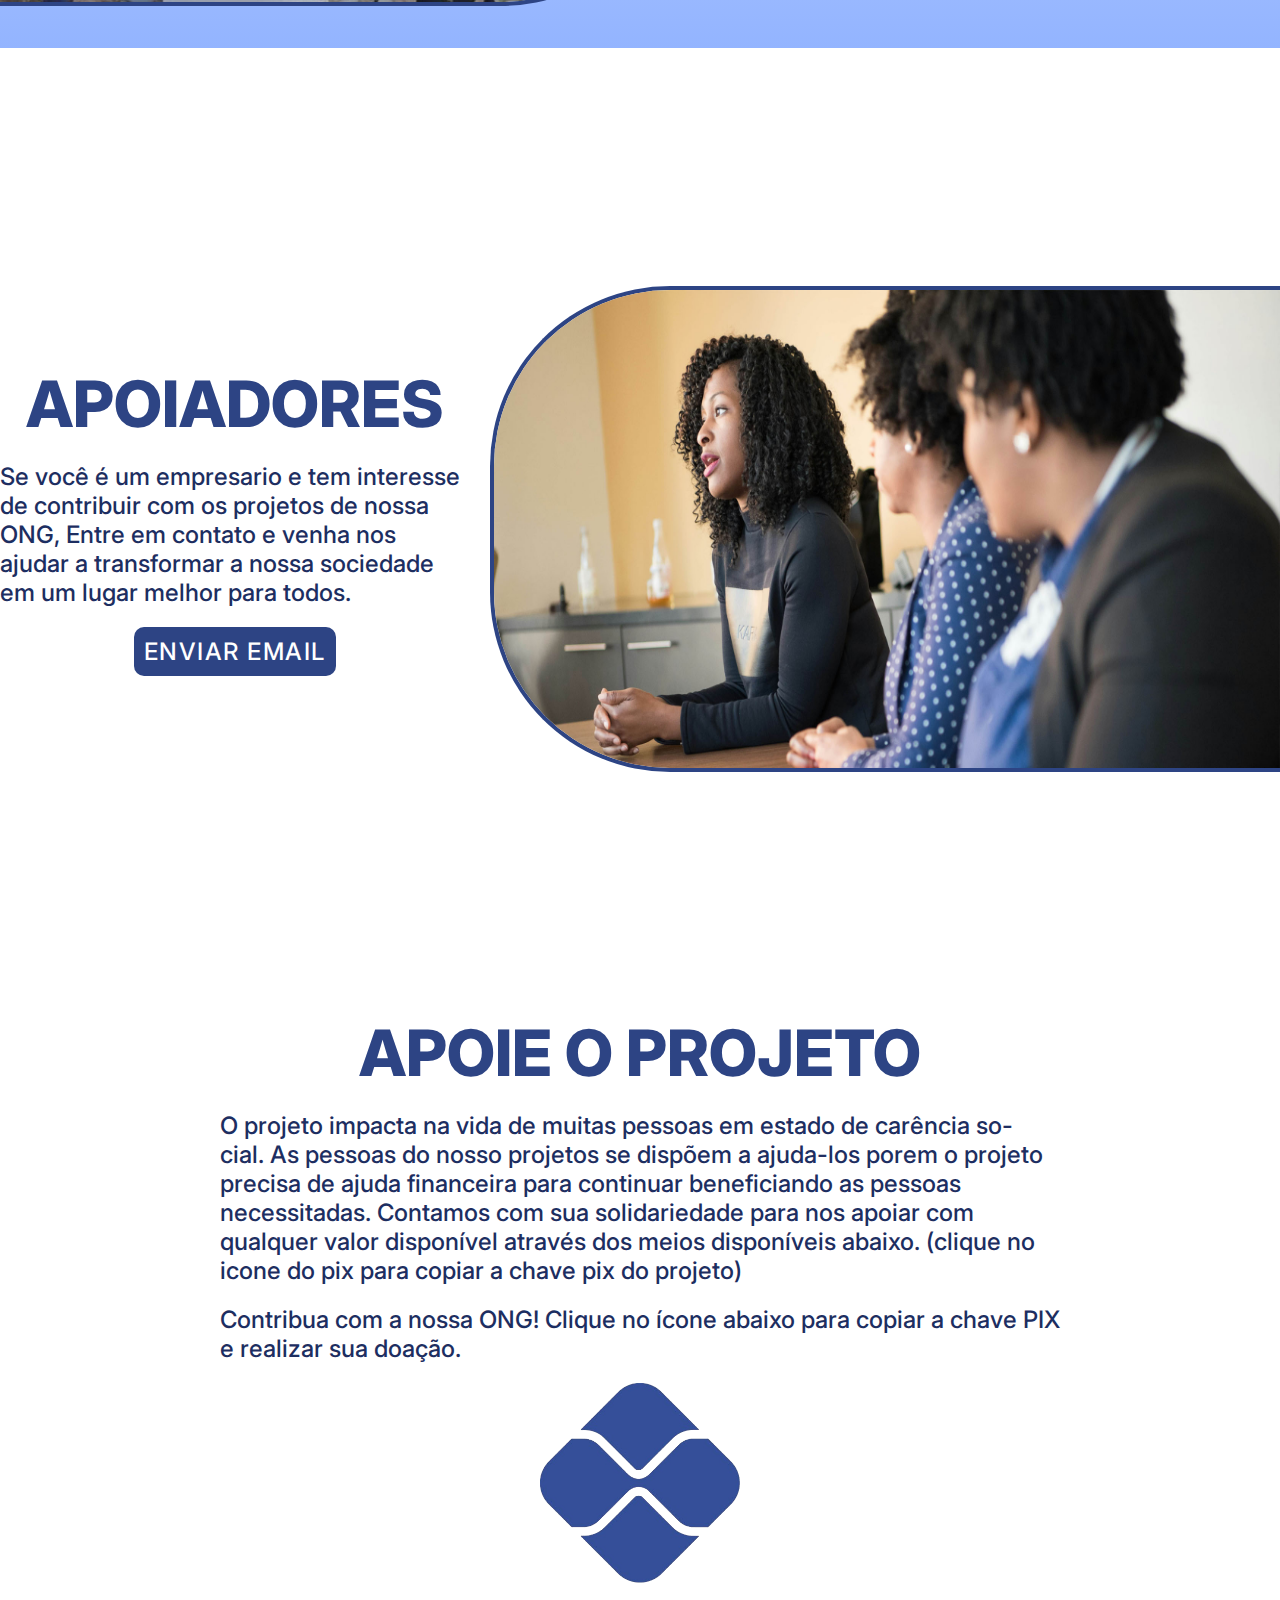
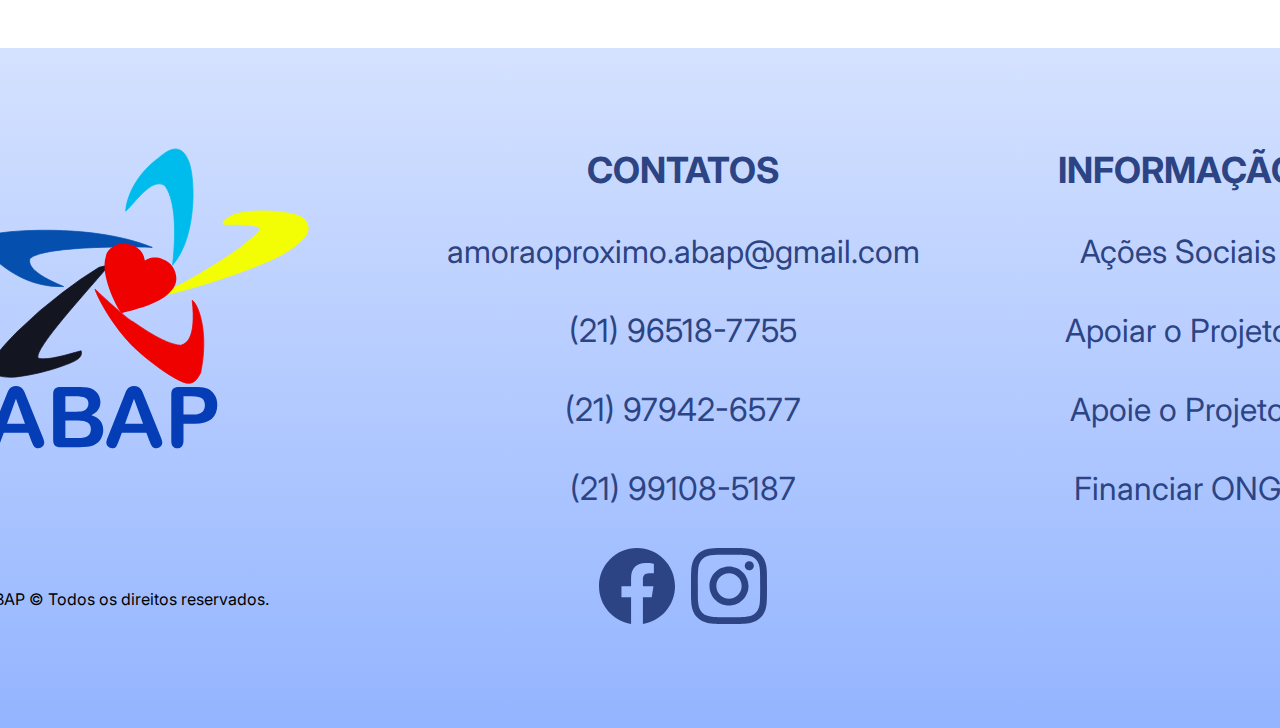
==== commit 83982e63: "up" ====
--- a/index.html
+++ b/index.html
@@ -187,7 +187,7 @@
     </section>
 
 
-
+<script src="style\JS\script.js"> </script>
      
 <script>
     document.getElementById("copiarPix").addEventListener("click", function(event) {
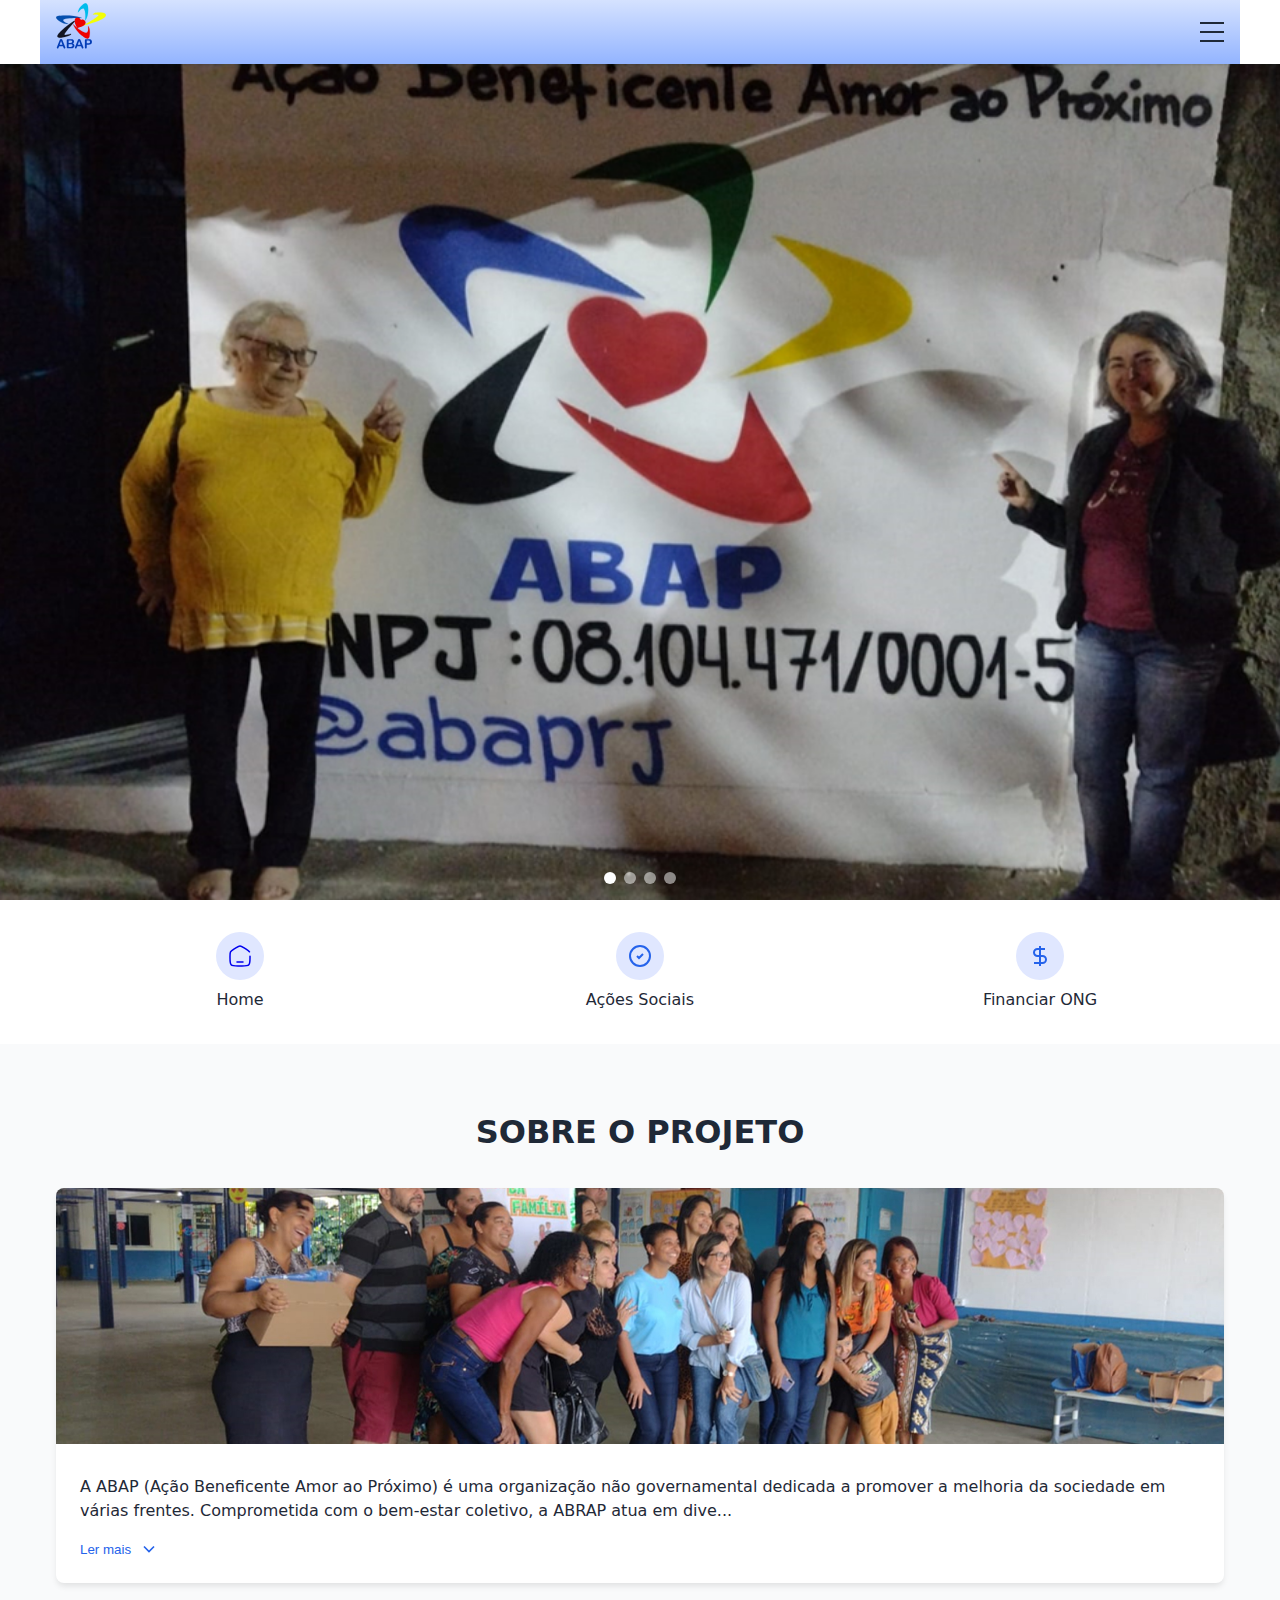
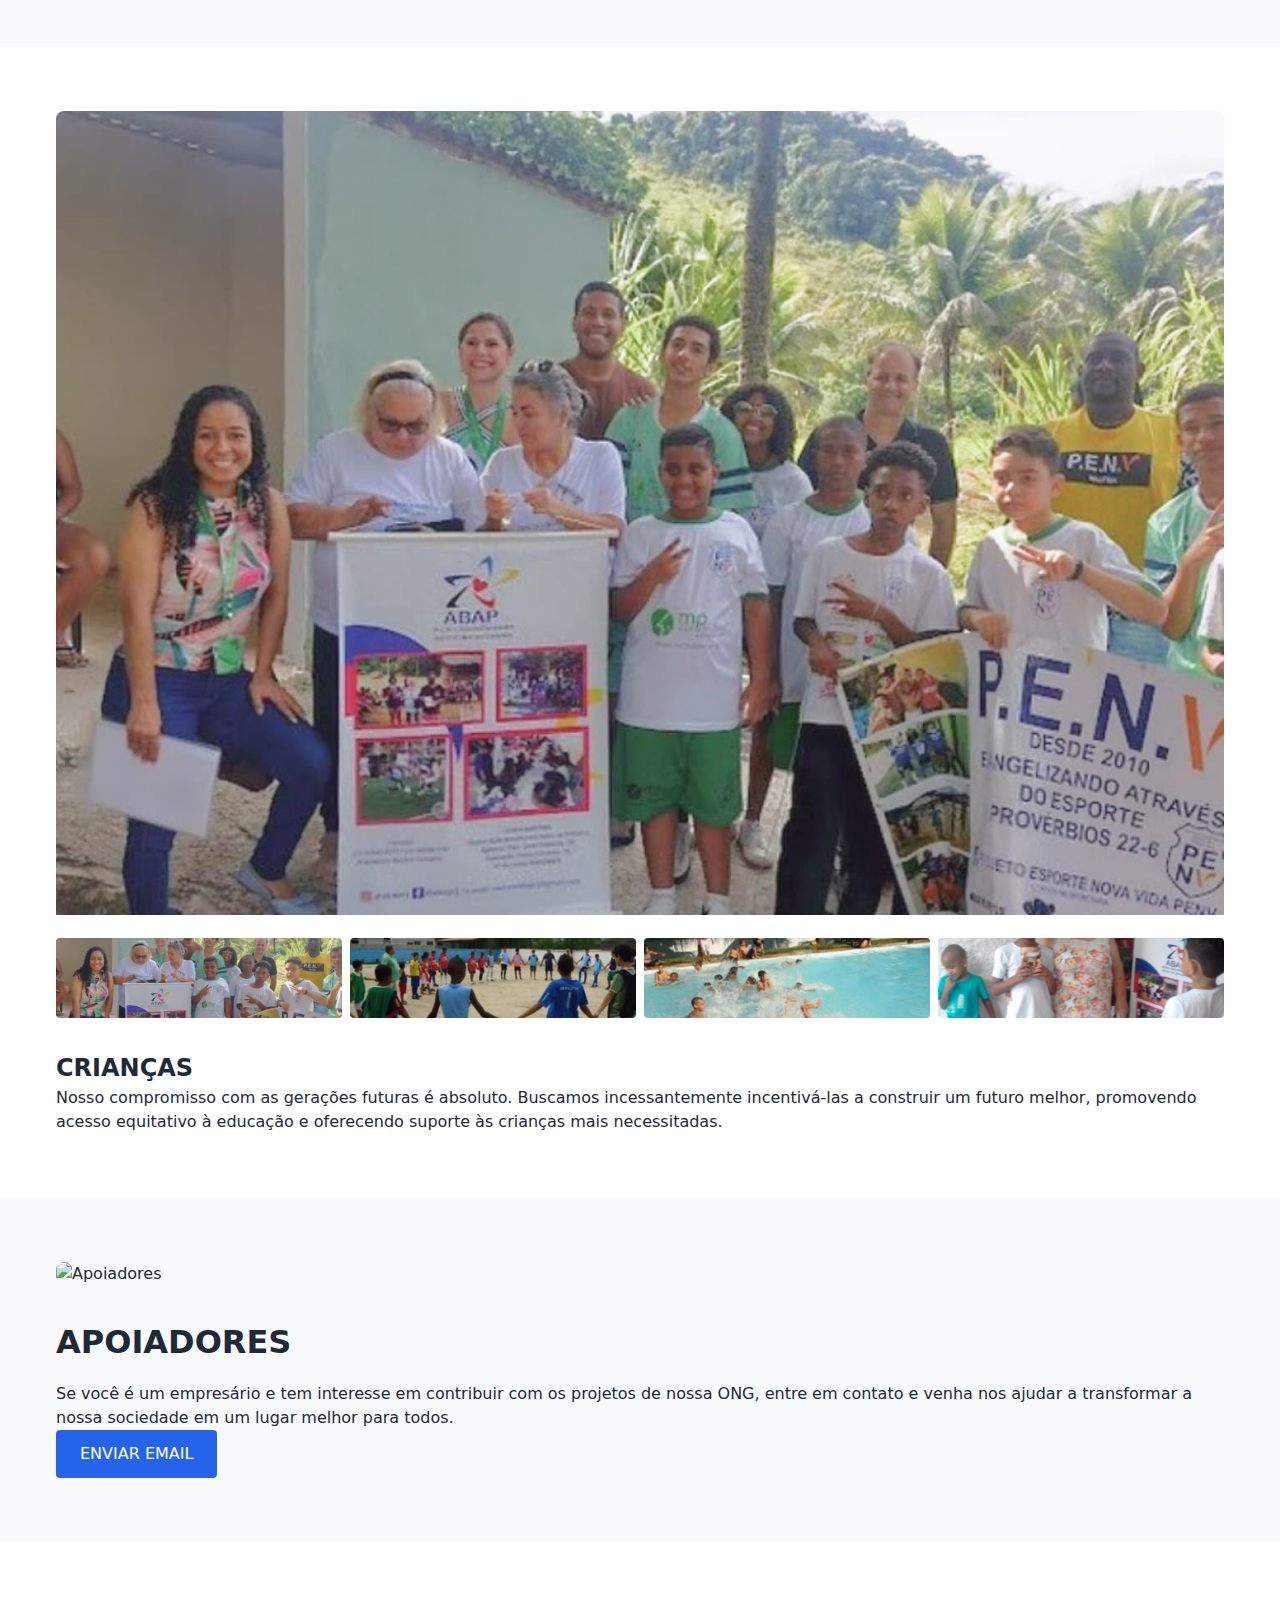
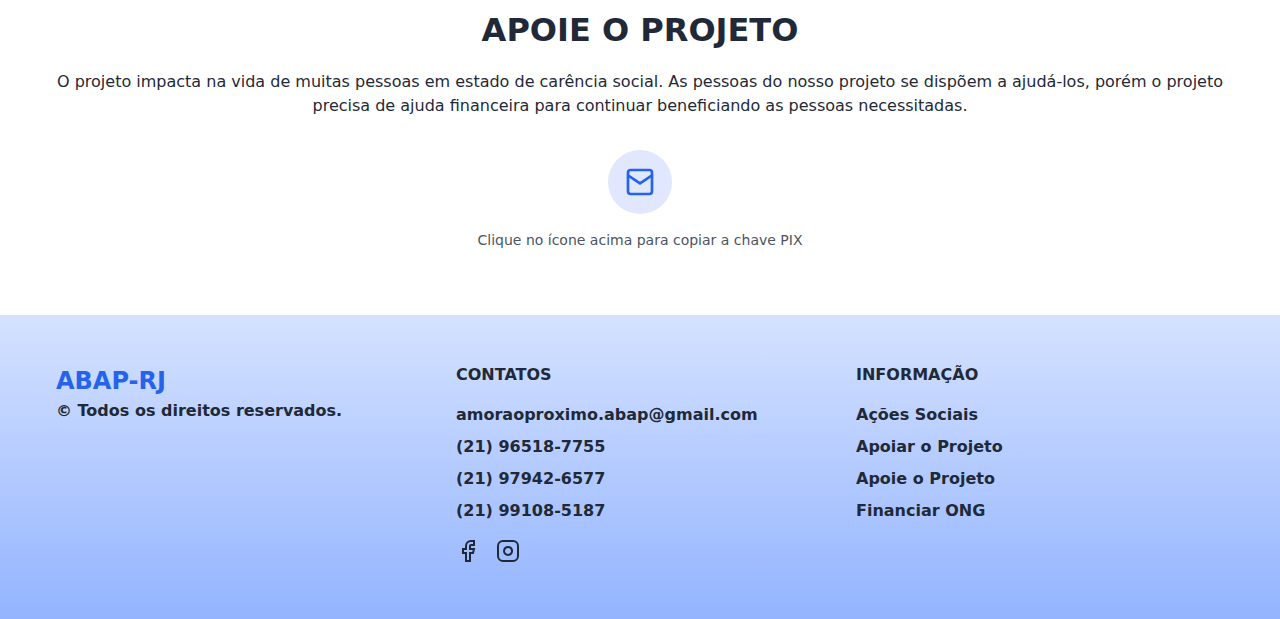
==== commit 86431298: "up" ====
--- a/index.html
+++ b/index.html
@@ -2,259 +2,210 @@
 <html lang="pt-br">
 
 <head>
-    <meta charset="utf-8">
-    <meta name="viewport" content="width=device-width">
-    <title>Site projeto</title>
-    <link href="style/estilos/style.css" rel="stylesheet" type="text/css"/>
-    <link rel="stylesheet" href="style/estilos/slide.css">
-    <script src="https://code.jquery.com/jquery-3.6.0.min.js"></script>
-<style>
-    #enviar-botao {
-        background-color: blue; 
-        color: white; 
-        padding: 5px 10px; 
-        border: none; 
-        border-radius: 5px; 
-        cursor: pointer; 
-        font-size: 16px; 
-    }
-
-    #enviar-botao:hover {
-        background-color: darkblue; /* Cor de fundo azul escuro ao passar o mouse */
-    }
-
-    
-</style>
+    <meta charset="UTF-8">
+    <meta name="viewport" content="width=device-width, initial-scale=1.0">
+    <title>ABAP-RJ</title>
+    <link rel="stylesheet" href="style/estilos/style.css">
 </head>
 
 <body>
-<!-- Menu inicial -->
-<header>
-    <a><img src="style/imagens/logo.svg" alt="Logo ABAPRJ"></a>
-</header>
-<!-- Conteúdo principal -->
-<main>
-
-    <section class="slider">
-        <div class="slider-content">
-            <input type="radio" name="btn-radio" id="radio1">
-            <input type="radio" name="btn-radio" id="radio2">
-            <input type="radio" name="btn-radio" id="radio3">
-            <input type="radio" name="btn-radio" id="radio4">
-
-            <div class="slide-box primeiro">
-                <a href="#"><img class="img-desktop" src="style/imagens/imagem3pc.jpg" alt="imagem 1"></a>
-                <a href="#"><img class="img-mobile" src="style/imagens/imagem3android.jpg" alt="imagem 1"></a>
-            </div>
-
-            <div class="slide-box">
-                <a href="#"><img class="img-desktop" src="style/imagens/imagem2pc.jpg" alt="imagem 2"></a>
-                <a href="#"><img class="img-mobile" src="style/imagens/imagem2android.jpg" alt="imagem 2"></a>
-            </div>
-
-            <div class="slide-box">
-                <a href="#"><img class="img-desktop" src="style/imagens/imagem1pc.jpg" alt="imagem 3"></a>
-                <a href="#"><img class="img-mobile" src="style/imagens/imagem1android.jpg" alt="imagem 3"></a>
-            </div>
-
-            <div class="slide-box">
-                <a href="#"><img class="img-desktop" src="style/imagens/imagem4pc.jpg" alt="imagem 4"></a>
-                <a href="#"><img class="img-mobile" src="style/imagens/imagem4android.jpg" alt="imagem 4"></a>
-            </div>
-
-            <div class="nav-auto">
-                <div class="auto-btn1"></div>
-                <div class="auto-btn2"></div>
-                <div class="auto-btn3"></div>
-                <div class="auto-btn4"></div>
-            </div>
-
-            <div class="nav-manual">
-                <label for="radio1" class="manual-btn"></label>
-                <label for="radio2" class="manual-btn"></label>
-                <label for="radio3" class="manual-btn"></label>
-                <label for="radio4" class="manual-btn"></label>
-            </div>
-
-        </div>
-    </section>
-
-    <section class="atalho1">
-        <div id="atalho2">
-            <a href="">
-                <img src="style/imagens/apoieOProjeto1.svg" alt="Icone de apoiar o projeto">
-                <p>Apoiar<br> o Projeto</p>
-            </a>
-        </div>
-        <div id="atalho3">
-            <a href="apoie.html">
-                <img src="style/imagens/acoesSociais1.svg" alt="Icone de ações sociais">
-                <p>Ações<br> Sociais</p>
-            </a>
-        </div>
-        <div id="atalho4">
-            <a href="#apoie">
-                <img src="style/imagens/FinancieAOng1.svg" alt="Icone de financiar o ng">
-                <p>Financiar<br>ONG</p>
-            </a>
-        </div>
-    </section>
-
-    <section class="sobreOProjeto">
-        <h1>SOBRE O PROJETO</h1>
-        <div class="card">
-            <img src="style/imagens/sobreOProjeto.jpg"
-                 alt="Imagem dos participantes da ONG com as pessoas que estão sendo ajudadas">
-            <p>
-                A ABAP (Ação Beneficente Amor ao Próximo) é uma organização não governamental dedicada a promover a
-                melhoria da sociedade em várias frentes. Comprometida com o bem-estar coletivo, a ABRAP atua em diversas
-                áreas, desde a assistência social às comunidades carentes até a promoção da educação e dos recursos
-                básicos necessários para uma vida digna.
-                Por meio de programas estruturados, a ABRAP proporciona alimentação para famílias em situação de
-                vulnerabilidade, apoio educacional para crianças desfavorecidas, e organiza eventos esportivos que
-                incentivam hábitos saudáveis entre os jovens. Além disso, a organização também se dedica a projetos de
-                preservação ambiental, contribuindo para a sustentabilidade do planeta.
-                Com um foco inclusivo, a ABRAP atende pessoas de todas as idades, desde jovens em fase escolar até
-                idosos, visando sempre a melhoria da qualidade de vida da população. Por meio de sua atuação abrangente
-                e comprometida, a ABRAP tem sido uma força positiva na transformação social, ajudando a construir um
-                futuro mais justo e igualitário para todos.</p>
-        </div>
-
-        <button id="read_button"><p id="descritivo">Leia mais</p> <img src="style/imagens/SetaParaBaixo.svg"
-                                                                       alt="seta para baixo" id="iconeSeta"></button>
-    </section>
-
-    <section id="crianca">
-        <div class="imagemEsquerda">
-            <img id="imagemCriancaGrande" src="style/imagens/menu01.jpg" alt="Ação beneficiente com crianças">
-        </div>
-
-        <div class="conteudoTextualEsquerda">
-            <h2>CRIANÇAS</h2>
-            <p>
-                Nosso compromisso com as gerações futuras é absoluto. Buscamos incessantemente incentivá-las a construir
-                um futuro melhor, promovendo acesso equitativo à educação e oferecendo suporte às crianças mais
+    <!-- Header -->
+    <header class="header">
+        <div class="container">
+            <div class="logo">
+                <a href="index.html"> <img src="style/imagens/logo.svg" alt="Logo ABAP-RJ" style="width: 50px;">
+                </a>
+            </div>
+            <nav class=" nav">
+                <a href="#sobre">Sobre</a>
+                <a href="#criancas">Crianças</a>
+                <a href="#apoie">Apoie</a>
+            </nav>
+            <button class="mobile-menu-btn" aria-label="Menu">
+                <span></span>
+                <span></span>
+                <span></span>
+            </button>
+        </div>
+    </header>
+    <!-- Hero Slider -->
+    <div class="hero-slider">
+        <div class="slides">
+            <div class="slide active">
+                <picture>
+                    <source media="(min-width: 268px)" srcset="style/imagens/index/imagem3android.jpg">
+                    <img src="style/imagens/index/imagem3pc.jpg" alt="Slide 1">
+                </picture>
+            </div>
+            <div class="slide">
+                <picture>
+                    <source media="(min-width: 268px)" srcset="style/imagens/index/imagem2android.jpg">
+                    <img src="style/imagens/index/imagem2pc.jpg" alt="Slide 2">
+                </picture>
+            </div>
+            <div class="slide">
+                <picture>
+                    <source media="(min-width: 268px)" srcset="style/imagens/index/imagem1android.jpg">
+                    <img src="style/imagens/index/imagem1pc.jpg" alt="Slide 3">
+                </picture>
+            </div>
+            <div class="slide">
+                <picture>
+                    <source media="(min-width: 268px)" srcset="style/imagens/index/imagem4android.jpg">
+                    <img src="style/imagens/index/imagem4pc.jpg" alt="Slide 4">
+                </picture>
+            </div>
+        </div>
+        <div class="slider-nav"></div>
+    </div>
+
+    <!-- Quick Links -->
+    <section class="quick-links">
+        <div class="container">
+            <div class="quick-link">
+                <button class="icon-btn">
+                    <a href="index.html">
+
+                        <svg  class="icon"  viewBox="0 0 24 24" fill="none" xmlns="http://www.w3.org/2000/svg" stroke="currentColor">
+                            <g id="SVGRepo_bgCarrier" stroke-width="0"></g>
+                            <g id="SVGRepo_tracerCarrier" stroke-linecap="round" stroke-linejoin="round"></g>
+                            <g id="SVGRepo_iconCarrier"> <path d="M22 12.2039V13.725C22 17.6258 22 19.5763 20.8284 20.7881C19.6569 22 17.7712 22 14 22H10C6.22876 22 4.34315 22 3.17157 20.7881C2 19.5763 2 17.6258 2 13.725V12.2039C2 9.91549 2 8.77128 2.5192 7.82274C3.0384 6.87421 3.98695 6.28551 5.88403 5.10813L7.88403 3.86687C9.88939 2.62229 10.8921 2 12 2C13.1079 2 14.1106 2.62229 16.116 3.86687L18.116 5.10812C20.0131 6.28551 20.9616 6.87421 21.4808 7.82274" stroke="currentColor" stroke-width="1.5" stroke-linecap="round">
+                            </path> <path d="M15 18H9" stroke="currentColor" stroke-width="1.5" stroke-linecap="round"></path>
+                         </g></svg>
+                   
+                </a>
+                </button>
+                <p>Home</p>
+            </div>
+            <div class="quick-link">
+                <a href="apoie.html"> <button class="icon-btn">
+                        <svg viewBox="0 0 24 24" stroke="currentColor" fill="none" stroke-width="2">
+                            <path d="M12 22c5.523 0 10-4.477 10-10S17.523 2 12 2 2 6.477 2 12s4.477 10 10 10Z" />
+                            <path d="m9 12 2 2 4-4" />
+                        </svg>
+                    </button></a>
+                <p>Ações Sociais</p>
+            </div>
+            <div class="quick-link">
+                <a href="#apoie"> <button class="icon-btn">
+                        <svg viewBox="0 0 24 24" stroke="currentColor" fill="none" stroke-width="2">
+                            <path d="M12 2v20M17 5H9.5a3.5 3.5 0 0 0 0 7h5a3.5 3.5 0 0 1 0 7H6" />
+                        </svg>
+                    </button></a>
+                <p>Financiar ONG</p>
+            </div>
+        </div>
+    </section>
+
+    <!-- About Section -->
+    <section id="sobre" class="about">
+        <div class="container">
+            <h2>SOBRE O PROJETO</h2>
+            <div class="card">
+                <img src="style/imagens/index/sobreOProjeto.jpg" alt="Sobre o Projeto">
+                <div class="content">
+                    <p class="description"></p>
+                    <button class="read-more">
+                        Ler mais
+                        <svg viewBox="0 0 24 24" stroke="currentColor" fill="none" stroke-width="2">
+                            <path d="M6 9l6 6 6-6" />
+                        </svg>
+                    </button>
+                </div>
+            </div>
+        </div>
+    </section>
+
+    <!-- Children Section -->
+    <section id="criancas" class="children">
+        <div class="container">
+            <div class="gallery">
+                <div class="main-image">
+                    <img src="style/imagens/index/menu01.jpg" alt="Crianças">
+                </div>
+                <div class="thumbnails"></div>
+            </div>
+            <div class="content">
+                <h2>CRIANÇAS</h2>
+                <p>Nosso compromisso com as gerações futuras é absoluto. Buscamos incessantemente incentivá-las a
+                    construir um futuro melhor, promovendo acesso equitativo à educação e oferecendo suporte às crianças
+                    mais necessitadas.</p>
+            </div>
+        </div>
+    </section>
+
+    <!-- Supporters Section -->
+    <section id="apoiadores" class="supporters">
+        <div class="container">
+            <div class="content">
+                <h2>APOIADORES</h2>
+                <p>Se você é um empresário e tem interesse em contribuir com os projetos de nossa ONG, entre em contato
+                    e venha nos ajudar a transformar a nossa sociedade em um lugar melhor para todos.</p>
+                <a href="mailto:contatoabaprj@gmail.com" class="btn">ENVIAR EMAIL</a>
+            </div>
+            <div class="image">
+                <img src="https://images.unsplash.com/photo-1491438590914-bc09fcaaf77a?auto=format&fit=crop&w=2000&q=80"
+                    alt="Apoiadores">
+            </div>
+        </div>
+    </section>
+
+    <!-- Support Section -->
+    <section id="apoie" class="support">
+        <div class="container">
+            <h2>APOIE O PROJETO</h2>
+            <p>O projeto impacta na vida de muitas pessoas em estado de carência social. As pessoas do nosso projeto se
+                dispõem a ajudá-los, porém o projeto precisa de ajuda financeira para continuar beneficiando as pessoas
                 necessitadas.</p>
-            <div class="miniMenu">
-                <img id="imgCriancaPQ1" src="style/imagens/menu01.jpg" alt="" onclick="tracaImagem1()">
-                <img id="imgCriancaPQ2" src="style/imagens/menu02.jpg" alt="" onclick="tracaImagem2()"><br>
-                <img id="imgCriancaPQ3" src="style/imagens/menu03.jpg" alt="" onclick="tracaImagem3()">
-                <img id="imgCriancaPQ4" src="style/imagens/menu04.jpg" alt="" onclick="tracaImagem4()">
-            </div>
-
-        </div>
-    </section>
-
-    <section id="apoiador">
-        <div class="conteudoTextualDireita">
-            <h2>APOIADORES</h2>
-            <p>Se você é um empresario e tem interesse de contribuir com os projetos de nossa ONG, Entre em contato e
-                venha nos ajudar a transformar a nossa sociedade em um lugar melhor para todos.
-            </p>
-            <a href="mailto:contatoabaprj@gmail.com">
-                <button>ENVIAR EMAIL</button>
-            </a>
-        </div>
-
-        <div class="imagemDireita">
-            <img src="style/imagens/apoiadoresEsse.jpg" alt="Foto de apoiadores">
-        </div>
-
-    </section>
-
-    <section id="apoie">
-        <h2>APOIE O PROJETO</h2>
-        <p>O projeto impacta na vida de muitas pessoas em estado de carência so-
-            cial. As pessoas do nosso projetos se dispõem a ajuda-los porem
-            o projeto precisa de ajuda financeira para continuar beneficiando as
-            pessoas necessitadas. Contamos com sua solidariedade para nos apoiar
-            com qualquer valor disponível através dos meios disponíveis abaixo. (clique no icone do pix para copiar a chave pix do projeto)
-        </p>
-
-        <p>Contribua com a nossa ONG! Clique no ícone abaixo para copiar a chave PIX e realizar sua doação.</p>
-
-        <div style="display: flex;   justify-content: center; height: 25vh">
-            <input type="text" id="textoParaCopiar" value="chavepix" readonly style="position: absolute; left: -9999px;">
-        <a href="#" id="copiarPix">
-            <img src="style/imagens/iconePix.svg" alt="Icone do PIX">
-        </a>
-    </div>
-    
-
-
-    
-    
-    </section>
-
-
-<script src="style\JS\script.js"> </script>
-     
-<script>
-    document.getElementById("copiarPix").addEventListener("click", function(event) {
-        event.preventDefault();
-        var copyText = document.getElementById("textoParaCopiar");
-        copyText.select();
-        copyText.setSelectionRange(0, 99999); // Para dispositivos móveis
-        document.execCommand("copy");
-
-        alert("Chave PIX copiada: " + copyText.value);
-    });
-</script>
-    
-
-
-
-
-
-
-
-
-
-
-
-
-
-
-
-    </section>
-
-</main>
-
-<footer>
-    <div id="logoEDireitos">
-        <img src="style/imagens/logo.svg" alt="Logo do projeto">
-        <p>ABAP © Todos os direitos reservados. </p>
-    </div>
-
-    <div id="contatos">
-        <h2>CONTATOS</h2>
-        <p><a href="">amoraoproximo.abap<br id="quebra">@gmail.com</a></p>
-        <p><a href="">(21) 96518-7755</a></p>
-        <p><a href="">(21) 97942-6577</a></p>
-        <p><a href="">(21) 99108-5187</a></p>
-        <div class="redesSociais">
-            <a href="https://www.facebook.com/abaprj?mibextid=ZbWKwL"><img src="style/imagens/iconFacebook.svg"
-                                                                           alt="icone do facebook"></a>
-            <a href="https://www.instagram.com/abaprj/"><img src="style/imagens/inconInstagram.svg"
-                                                             alt="icone do instagram"></a>
-        </div>
-    </div>
-
-    <div id="infomPags">
-        <h2>INFORMAÇÃO</h2>
-         <p><a href="#">Ações
-            Sociais</a><br></p>
-        <p><a href="apoie.html">Apoiar
-            o Projeto</a><br></p>
-       
-        <p><a>Apoie o Projeto</a><br></p>
-        <p><a>Financiar ONG</a><br></p>
-    </div>
-
-    <div id="direitos">
-        <p>ABAP © Todos os direitos reservados. </p>
-    </div>
-</footer>
-<script src="style/js/script.js"></script>
+            <button class="pix-btn">
+                <svg viewBox="0 0 24 24" stroke="currentColor" fill="none" stroke-width="2">
+                    <path d="M3 19V5a2 2 0 0 1 2-2h14a2 2 0 0 1 2 2v14a2 2 0 0 1-2 2H5a2 2 0 0 1-2-2Z" />
+                    <path d="m3 7 9 6 9-6" />
+                </svg>
+            </button>
+            <p class="pix-info">Clique no ícone acima para copiar a chave PIX</p>
+        </div>
+    </section>
+
+    <!-- Footer -->
+    <footer class="footer">
+        <div class="container">
+            <div class="brand">
+                <div class="logo">ABAP-RJ</div>
+                <p style="font-weight: bold">© Todos os direitos reservados.</p>
+            </div>
+            <div class="contact">
+                <h3>CONTATOS</h3>
+                <a href="mailto:amoraoproximo.abap@gmail.com">amoraoproximo.abap@gmail.com</a>
+                <a href="tel:+5521965187755">(21) 96518-7755</a>
+                <a href="tel:+5521979426577">(21) 97942-6577</a>
+                <a href="tel:+5521991085187">(21) 99108-5187</a>
+                <div class="social">
+                    <a href="https://www.facebook.com/abaprj" class="social-icon">
+                        <svg viewBox="0 0 24 24" stroke="currentColor" fill="none" stroke-width="2">
+                            <path d="M18 2h-3a5 5 0 0 0-5 5v3H7v4h3v8h4v-8h3l1-4h-4V7a1 1 0 0 1 1-1h3z" />
+                        </svg>
+                    </a>
+                    <a href="https://www.instagram.com/abaprj/" class="social-icon">
+                        <svg viewBox="0 0 24 24" stroke="currentColor" fill="none" stroke-width="2">
+                            <rect x="2" y="2" width="20" height="20" rx="5" ry="5" />
+                            <path d="M16 11.37A4 4 0 1 1 12.63 8 4 4 0 0 1 16 11.37z" />
+                            <line x1="17.5" y1="6.5" x2="17.51" y2="6.5" />
+                        </svg>
+                    </a>
+                </div>
+            </div>
+            <div class="info">
+                <h3>INFORMAÇÃO</h3>
+                <a href="#">Ações Sociais</a>
+                <a href="#">Apoiar o Projeto</a>
+                <a href="#">Apoie o Projeto</a>
+                <a href="#">Financiar ONG</a>
+            </div>
+        </div>
+    </footer>
+
+    <script src="style/JS/script.js"></script>
 </body>
+
 </html>--- a/style/estilos/style.css
+++ b/style/estilos/style.css
@@ -1,1052 +1,493 @@
-@charset "utf-8";
-
-@import url('https://fonts.googleapis.com/css2?family=Inter:wght@100..900&display=swap');
-
-@import url('https://fonts.googleapis.com/css2?family=Roboto:ital,wght@0,100;0,300;0,400;0,500;0,700;0,900;1,100;1,300;1,400;1,500;1,700;1,900&display=swap');
-
-
+/* Base styles */
 :root {
-  --cor0: #ffffff;
-  --cor1: #2196F3;
-  --cor2: #f26430;
-  --cor3: #11457E;
-  --cor4: #040C17;
-
-  /*Fontes*/
-  --font1: "Roboto", sans-serif;
-  --font2: 'Inter', Arial, Helvetica, sans-serif;
+    --primary: #2563eb;
+    --primary-dark: #1d4ed8;
+    --gray-50: #f9fafb;
+    --gray-100: #f3f4f6;
+    --gray-600: #4b5563;
+    --gray-700: #374151;
+    --gray-800: #1f2937;
+    --gray-900: #111827;
 }
 
 * {
-  margin: 0px;
-  padding: 0px;
-  box-sizing: border-box;
-}
-
-header {
-  background-image: linear-gradient(to bottom, #D5E2FF, #93B4FF);
-  padding: 36px 92px;
-  display: flex;
-  text-align: justify;
-  justify-content: space-between;
-}
-
-header>a>img {
-  width: 124px;
-  height: 120px;
-}
-
-header>nav>ul {
-  padding: 40px;
-  display: flex;
-  gap: 40px;
-  list-style-type: none;
-}
-
-header>nav>ul>li>a {
-  text-decoration: none;
-  color: #375098;
-  font-family: var(--font1);
-  font-size: 2em;
-}
-
-header>nav>ul>li>a:hover {
-  color: #707ea9;
-}
-
-/* Conteúdo principal */
-
-
-/* Atolhos 01 */
-
-.atalho1 {
-  margin-top: 200px;
-  margin-bottom: 200px;
-  display: flex;
-  gap: 100px;
-  justify-content: center;
-}
-
-.atalho1>div>a {
-  text-decoration: none;
-}
-
-.atalho1>div>a>img{
-  height: 120px;
-  width: 120px;
-}
-
-.atalho1>div>a>p {
-  text-align: center;
-  font-family: var(--font2);
-  font-weight: 600;
-  font-size: 2em;
-  color: #375098;
-}
-
-/*Sobre o projeto*/
-
-.sobreOProjeto {
-  margin-top: 200px auto;
-  text-align: center;
-  justify-self: center;
-  display: flex;
-  flex-direction: column;
-  align-items: center;
-}
-
-.sobreOProjeto>h1 {
-  color: #2D4484;
-  margin-bottom: 40px;
-  font-size: 4em;
-  font-family: var(--font2);
-  font-weight: 800;
-}
-
-.sobreOProjeto>div {
-  max-width: 900px;
-  display: flex;
-  flex-direction: column;
-  align-items: center;
-}
-
-.sobreOProjeto>button{
-  display: none;
-}
-
-.sobreOProjeto>div>img {
-  height: 600px;
-  max-width: 900px;
-  border-radius: 40px 40px 0px 0px;
-  margin: 0;
-}
-
-.sobreOProjeto>div>p {
-  width: 100%;
-  background-color: #93B4FF;
-  color: white;
-  font-family: var(--font2);
-  font-size: 1.5em;
-  font-weight: 500;
-  padding: 36px 50px;
-  border-radius: 0 0 40px 40px;
-}
-
-/* Criança */
-
-#crianca {
-  background-image: linear-gradient(to bottom, #D5E2FF, #93B4FF);
-  height: 566px;
-  margin-top: 200px;
-  display: flex;
-  align-items: center;
-  justify-content: space-between;
-}
-
-.imagemEsquerda>img {
-  height: 486px;
-  min-width: 500px;
-  max-width: 100%;
-  border-radius: 0 180px 180px 0;
-  border-top: 4px solid #2D4484;
-  border-right: 4px solid #2D4484;
-  border-bottom: 4px solid #2D4484;
-}
-
-.conteudoTextualEsquerda {
-  width: 594px;
-  text-align: center;
-  margin-left: 20px;
-}
-
-.conteudoTextualEsquerda>h2 {
-  color: #2D4484;
-  font-family: var(--font2);
-  font-size: 4em;
-  font-weight: 800;
-  margin-bottom: 20px;
-}
-
-.conteudoTextualEsquerda>p {
-  color: #1D2E61;
-  font-family: var(--font2);
-  font-size: 1.5em;
-  font-weight: 500;
-  text-align: left;
-  margin-bottom: 20px;
-}
-
-.miniMenu>img {
-  height: 74px;
-  width: 135px;
-  border: 3px solid #2D4484;
-  border-radius: 10px;
-}
-
-.miniMenu>img:hover {
-  cursor: pointer;
-}
-
-/*Apoiadores*/
-
-#apoiador {
-  height: 566px;
-  margin-top: 200px;
-  display: flex;
-  align-items: center;
-  justify-content: space-between;
-}
-
-.imagemDireita>img {
-  height: 486px;
-  min-width: 500px;
-  max-width: 100%;
-  border-radius: 180px 0 0 180px;
-  border-top: 4px solid #2D4484;
-  border-left: 4px solid #2D4484;
-  border-bottom: 4px solid #2D4484;
-}
-
-.conteudoTextualDireita {
-  width: 594px;
-  text-align: center;
-  margin-right: 20px;
-}
-
-.conteudoTextualDireita>h2 {
-  color: #2D4484;
-  font-family: var(--font2);
-  font-size: 4em;
-  font-weight: 800;
-  margin-bottom: 20px;
-}
-
-.conteudoTextualDireita>p {
-  color: #1D2E61;
-  font-family: var(--font2);
-  font-size: 1.5em;
-  font-weight: 500;
-  text-align: left;
-  margin-bottom: 20px;
-}
-
-.conteudoTextualDireita>a>button {
-  background-color: #2D4484;
-  color: white;
-  font-family: var(--font2);
-  font-size: 1.5em;
-  letter-spacing: 1.5px;
-  font-weight: 500;
-  border: none;
-  border-radius: 10px;
-  padding: 10px;
-  margin-bottom: 20px;
-}
-
-.conteudoTextualDireita>a>button:hover {
-  background-color: #1D2E61;
-  cursor: pointer;
-}
-
-/* Apoie*/
-
-#apoie>h2 {
-  color: #2D4484;
-  text-align: center;
-  font-family: var(--font2);
-  font-size: 4em;
-  font-weight: 800;
-  margin-bottom: 20px;
-  margin-top: 200px;
-}
-
-#apoie>p {
-  color: #1D2E61;
-  font-family: var(--font2);
-  font-size: 1.5em;
-  font-weight: 500;
-  text-align: left;
-  margin-bottom: 20px;
-  max-width: 840px;
-  margin: 20px auto;
-}
-
-#apoie>div{
-  max-width: 500px;
-  margin: auto;
-  margin: 20px auto 40px;
-}
-
-#apoie>div>img {
-  width: 200px;
-  height: 200px;
-}
-
-#apoie>div>a>img {
-  width: 200px;
-  height: 200px;
-}
-
-/*footer*/
-
-footer{
-  background-image: linear-gradient(to bottom, #D5E2FF, #93B4FF);
-  display: flex;
-  justify-content: center;
-  gap: 138px;
-}
-
-#logoEDireitos{
-  padding: 100px 0;
-}
-
-footer>div>img{
-  width: 326px;
-  height: 317px;
-  margin-bottom: 120px;
-}
-
-#logoEDireitos>p{
-  font-family: var(--font2);
-  font-weight: 400;
-  font-family: #2D4484;
-}
-
-#contatos{
-  padding: 100px 0;
-  text-align: center;
-}
-
-#contatos>h2{
-  color: #2D4484;
-  font-family: var(--font2);
-  font-size: 2.25em;
-  font-weight: 700;
-}
-
-#contatos>p{
-  margin: 40px 0;
-  font-weight: 400;
-}
-
-#contatos>p>a{
-  font-family: var(--font2);
-  font-size: 2em;
-  color: #2D4484;
-  font-weight: 400;
-  text-decoration: none;
-}
-
-.redesSociais{
-  display: flex;
-  gap: 16px;
-  justify-content: center;
-}
-
-#quebra{
-  display: none;
-}
-
-#infomPags{
-  padding: 100px 0;
-  text-align: center;
-}
-
-#infomPags>h2{
-  color: #2D4484;
-  font-family: var(--font2);
-  font-size: 2.25em;
-  font-weight: 700;
-}
-
-#infomPags>p{
-  margin: 40px 0;
-  font-weight: 400;
-}
-
-#infomPags>p>a{
-  font-family: var(--font2);
-  font-size: 2em;
-  color: #2D4484;
-  font-weight: 400;
-  text-decoration: none;
-}
-
-#direitos{
-  display: none;
-}
-
-@media (max-width: 1060px){
-
-  header>nav>ul>li>a {
-    font-size: 1.2em;
-  }
-  
-  header>nav>ul {
-    padding: 40px 12px;
-    gap: auto;
-  }
-
-  /*Atalho1*/
-
-  .atalho1 {
-    display: flex;
-    margin: 100px auto 100px auto;
-    gap: 82px;
-  }
-
-  .atalho1>div{
-    display: flex;
-    justify-content: center;
-    align-content: center;
-    overflow-x: hidden;
-  }
-  
-  .atalho1>div>a {
+    margin: 0;
+    padding: 0;
+    box-sizing: border-box;
+}
+
+body {
+    font-family: system-ui, -apple-system, sans-serif;
+    line-height: 1.5;
+    color: var(--gray-800);
+}
+
+.container {
+    width: 100%;
+    max-width: 1200px;
+    margin: 0 auto;
+    padding: 0 1rem;
+}
+
+/* Header */
+.header {
+    position: fixed;
+    top: 0;
+    left: 0;
+    right: 0;
+    background: white;
+    box-shadow: 0 1px 3px rgba(0,0,0,0.1);
+    z-index: 50;
+}
+
+.header .container {
+    display: flex;
+    justify-content: space-between;
+    align-items: center;
+    background-image: linear-gradient(to bottom, #D5E2FF, #93B4FF);
+    height: 4rem;
+}
+
+.logo {
+    font-size: 1.5rem;
+    font-weight: bold;
+    color: var(--primary);
+}
+
+.nav {
+    display: none;
+}
+
+.nav a {
+    color: var(--gray-600);
     text-decoration: none;
+    padding: 0.5rem 1rem;
+    font-weight: bold 
+}
+
+.nav a:hover {
+    color: var(--primary);
+}
+
+.mobile-menu-btn {
+    display: flex;
+    flex-direction: column;
+    justify-content: space-between;
+    width: 24px;
+    height: 20px;
+    background: none;
+    border: none;
+    cursor: pointer;
+    padding: 0;
+}
+
+.mobile-menu-btn span {
+    width: 100%;
+    height: 2px;
+    background: var(--gray-800);
+    transition: 0.3s;
+}
+
+/* Hero Slider */
+.hero-slider {
+    margin-top: 4rem;
+    height: calc(100vh - 4rem);
+    position: relative;
+    overflow: hidden;
+}
+
+.slides {
+    height: 100%;
+    position: relative;
+}
+
+.slide {
+    position: absolute;
+    inset: 0;
+    opacity: 0;
+    transition: opacity 1s ease-in-out;
+}
+
+.slide.active {
+    opacity: 1;
+}
+
+.slide img {
+    width: 100%;
+    height: 100%;
+    object-fit: cover;
+}
+
+.slider-nav {
+    position: absolute;
+    bottom: 1rem;
+    left: 50%;
+    transform: translateX(-50%);
+    display: flex;
+    gap: 0.5rem;
+}
+
+.slider-nav button {
+    width: 0.75rem;
+    height: 0.75rem;
+    border-radius: 50%;
+    border: none;
+    background: white;
+    opacity: 0.5;
+    cursor: pointer;
+    transition: 0.3s;
+    padding: 0;
+}
+
+.slider-nav button.active {
+    opacity: 1;
+}
+
+/* Quick Links */
+.quick-links {
+    padding: 2rem 0;
+    background: white;
+}
+
+.quick-links .container {
+    display: grid;
+    grid-template-columns: repeat(auto-fit, minmax(200px, 1fr));
+    gap: 2rem;
     text-align: center;
-  }
-
-  .atalho1>div>a>img{
-    height: 80px;
-    width: 80px;
-  }
-  
-  .atalho1>div>a>p {
+}
+
+.icon-btn {
+    width: 3rem;
+    height: 3rem;
+    border-radius: 50%;
+    border: none;
+    background: #e0e7ff;
+    color: var(--primary);
+    cursor: pointer;
+    transition: 0.3s;
+    margin-bottom: 0.5rem;
+    padding: 0.75rem;
+}
+
+.icon-btn:hover {
+    background: #c7d2fe;
+}
+
+.icon-btn svg {
+    width: 100%;
+    height: 100%;
+}
+
+/* About Section */
+.about {
+    padding: 4rem 0;
+    background: var(--gray-50);
+}
+
+.about h2 {
     text-align: center;
-    font-family: var(--font2);
-    font-weight: 700;
-    font-size: 1.3em;
-    color: #375098;
-  }
-
-  /*Sobre o projeto */
-  .sobreOProjeto {
-    margin-top: 100px;
-    margin: auto;
-  }
-  
-  .sobreOProjeto>h1 {
-    font-size: 3em;
-  }
-  
-  .sobreOProjeto>div {
-    max-width: 511px;
-    height: 660px;
+    margin-bottom: 2rem;
+    font-size: 2rem;
+}
+
+.card {
+    background: white;
+    border-radius: 0.5rem;
     overflow: hidden;
-    position: relative;
-  }
-  
-  .sobreOProjeto>div>img {
-    height: 354px;
-    max-width: 500px;
-  }
-  
-  .sobreOProjeto>div>p {
-    font-size: 1.25em;
-    padding: 16px 8px;
-  }
-
-  /* Criança */
-  #crianca {
-    height: 480px;
-    margin-top: 100px;
-    max-width: 100%;
+    box-shadow: 0 4px 6px -1px rgba(0,0,0,0.1);
+}
+
+.card img {
+    width: 100%;
+    height: 16rem;
+    object-fit: cover;
+}
+
+.card .content {
+    padding: 1.5rem;
+}
+
+.read-more {
+    display: flex;
+    align-items: center;
+    gap: 0.5rem;
+    background: none;
+    border: none;
+    color: var(--primary);
+    cursor: pointer;
+    margin-top: 1rem;
+    padding: 0;
+}
+
+.read-more svg {
+    width: 1.25rem;
+    height: 1.25rem;
+    transition: transform 0.3s;
+}
+
+.read-more.expanded svg {
+    transform: rotate(180deg);
+}
+
+/* Children Section */
+.children {
+    padding: 4rem 0;
+}
+
+.children .container {
+    display: flex;
+    flex-direction: column;
+    gap: 2rem;
+}
+
+.gallery {
+    display: flex;
+    flex-direction: column;
+    flex: 1;
+}
+
+.main-image {
+    margin-bottom: 1rem;
+    border-radius: 0.5rem;
+    overflow: hidden;
+}
+
+.main-image img {
+    width: 100%;
+    height: auto;
+    object-fit: cover;
+}
+
+.thumbnails {
     display: grid;
-    grid-template-columns: 1fr 1fr;
-  }
-
-  .imagemEsquerda{
-    align-self: flex-end;
-    min-width: 100px;
-    max-width: 472px;
-    margin: 0;
-  }
-  
-  .imagemEsquerda>img {
-    height: 189px;
-    min-width: auto;
-    max-width: 400px;
-  }
-  
-  .conteudoTextualEsquerda {
-    max-width: 300px;
-    text-align: right;
-    padding-right: 10px;
-    align-self: flex-start;
-    justify-self: right;
-    margin: 0;
-  }
-  
-  .conteudoTextualEsquerda>h2 {
-    font-size: 2em;
-    max-width: 350px;
+    grid-template-columns: repeat(4, 1fr);
+    gap: 0.5rem;
+}
+
+.thumbnails img {
+    width: 100%;
+    height: 5rem;
+    object-fit: cover;
+    border-radius: 0.25rem;
+    cursor: pointer;
+    transition: 0.3s;
+}
+
+.thumbnails img:hover {
+    opacity: 0.8;
+}
+
+@media (min-width: 2968px) {
+    .children .container {
+        flex-direction: row;
+    }
+
+    .gallery {
+        flex-direction: column;
+        align-items: flex-start;
+    }
+
+    .main-image {
+        flex: 2;
+        margin-right: 1rem;
+    }
+
+    .thumbnails {
+        flex: 1;
+        grid-template-columns: 1fr;
+        grid-template-rows: repeat(4, 1fr);
+    }
+
+    .thumbnails img {
+        height: auto;
+        max-height: 5rem;
+    }
+}
+.thumbnails img {
+    width: 100%;
+    height: 5rem;
+    object-fit: cover;
+    border-radius: 0.25rem;
+    cursor: pointer;
+    transition: 0.3s;
+}
+
+.thumbnails img:hover {
+    opacity: 0.8;
+}
+
+@media (min-width: 2968px) {
+    .children .container {
+        flex-direction: row;
+    }
+
+    .gallery {
+        flex-direction: row;
+        align-items: center;
+    }
+
+    .main-image {
+        flex: 2;
+        margin-right: 1rem;
+    }
+
+    .thumbnails {
+        flex: 1;
+        grid-template-columns: 1fr;
+        grid-template-rows: repeat(4, 1fr);
+    }
+
+    .thumbnails img {
+        height: auto;
+        max-height: 5rem;
+    }
+}
+
+/* Supporters Section */
+.supporters {
+    padding: 4rem 0;
+    background: var(--gray-50);
+}
+
+.supporters .container {
+    display: flex;
+    flex-direction: column-reverse;
+    gap: 2rem;
+}
+
+.supporters .content {
+    flex: 1;
+}
+
+.supporters h2 {
+    font-size: 2rem;
+    margin-bottom: 1rem;
+}
+
+.supporters .image {
+    flex: 1;
+}
+
+.supporters img {
+    width: 100%;
+    height: auto;
+    border-radius: 0.5rem;
+}
+
+.btn {
+    display: inline-block;
+    padding: 0.75rem 1.5rem;
+    background: var(--primary);
+    color: white;
+    text-decoration: none;
+    border-radius: 0.25rem;
+    transition: 0.3s;
+}
+
+.btn:hover {
+    background: var(--primary-dark);
+}
+
+/* Support Section */
+.support {
+    padding: 4rem 0;
     text-align: center;
-    margin-bottom: 20px;
-  }
-  
-  .conteudoTextualEsquerda>p {
-    font-family: var(--font2);
-    max-width: 350px;
-    font-size: 1em;
-    font-weight: 500;
-    text-align: right;
-    margin-bottom: 20px;
-  }
-
-  .miniMenu{
-    max-width: 350px;
-  }
-  
-  .miniMenu>img {
-    height: 67px;
-    width: 98px;
-    border: 3px solid #2D4484;
-    border-radius: 10px;
-  }
-
-  /*Apoiadores*/
-  #apoiador {
-    height: 380px;
-    margin-top: 100px;
+}
+
+.support h2 {
+    font-size: 2rem;
+    margin-bottom: 1rem;
+}
+
+.pix-btn {
+    width: 4rem;
+    height: 4rem;
+    border-radius: 50%;
+    border: none;
+    background: #e0e7ff;
+    color: var(--primary);
+    cursor: pointer;
+    transition: 0.3s;
+    margin: 2rem 0 1rem;
+    padding: 1rem;
+}
+
+.pix-btn:hover {
+    background: #c7d2fe;
+}
+
+.pix-btn svg {
+    width: 100%;
+    height: 100%;
+}
+
+.pix-info {
+    color: var(--gray-600);
+    font-size: 0.875rem;
+}
+
+/* Footer */
+.footer {
+    background: linear-gradient(to bottom, #D5E2FF, #93B4FF);
+    padding: 3rem 0;
+}
+
+.footer .container {
     display: grid;
-    grid-template-columns: 1fr 1fr;
-  }
-
-  .imagemDireita{
-    align-self: flex-end;
-    justify-self: right;
-    min-width: 100px;
-    max-width: 472px;
-    margin: 0;
-  }
-  
-  .imagemDireita>img {
-    height: 189px;
-    min-width: auto;
-    max-width: 325px;
-  }
-
-  .conteudoTextualDireita {
-    max-width: 300px;
-    text-align: left;
-    align-self: flex-start;
-    margin: 0;
-  }
-  
-  .conteudoTextualDireita>h2 {
-    font-size: 2em;
-    max-width: 300px;
-    text-align: center;
-    margin-bottom: 20px;
-  }
-  
-  .conteudoTextualDireita>p {
-    font-family: var(--font2);
-    max-width: 300px;
-    font-size: 1em;
-    font-weight: 500;
-    text-align: left;
-    margin-bottom: 20px;
-  }
-  
-  .conteudoTextualDireita>button {
-    font-size: 1em;
-    margin-left: 50px;
-  }
-
-  /*Apoie o projeto*/
-
-  #apoie>h2 {
-    font-size: 3em;
-    font-weight: 800;
-    margin-bottom: 20px;
-    margin-top: 100px;
-  }
-  
-  #apoie>p {
-    font-size: 1em;
-    text-align: center;
-    margin-bottom: 20px;
-    max-width: 840px;
-    margin: 20px auto;
-  }
-
-  #apoie>div{
-    max-width: 450px;
-    margin: auto;
-    margin: 20px auto 100px; 
-  }
-  
-  #apoie>div>img {
-    width: 200px;
-    height: 200px;
-  }
-
-  /*Footer*/
-  
-  footer{
-    display: grid;
-    grid-template-columns: 1fr 1fr 1fr;
-    gap: 5px;
-    padding: 0 8px;
-  }
-  
-  #logoEDireitos{
-    padding: 50px 0px 25px 0px;
-    max-width: 33vw;
-    display: flex;
-    justify-content: center;
-  }
-
-  #logoEDireitos>p{
-    display: none;
-  }
-  
-  footer>div>img{
-    max-width: 90px;
-    max-height: 88px;
-    margin-bottom: 60px;
-    align-items: center;
-  }
-  
-  #contatos{
-    padding: 50px 0px 25px 0px;
-    text-align: center;
-    max-width: 33vw;
-  }
-  
-  #contatos>h2{
-    font-size: 1.125em;
-    max-width: auto;
-  }
-  
-  #contatos>p{
-    margin: 40px 0;
-    font-weight: 400;
-    max-width: 120px;
-  }
-  
-  #contatos>p>a{
-    font-size: 1em;
-    max-width: 50px;
-  }
-  
-  .redesSociais{
-    padding: 50px 0px 25px 0px;
-    display: flex;
-    gap: 16px;
-    justify-content: center;
-  }
-  
-  #infomPags{
-    padding: 50px 0px 25px 0px;
-    text-align: center;
-    max-width: 33vw;
-  }
-  
-  #infomPags>h2{
-    color: #2D4484;
-    font-family: var(--font2);
-    font-size: 1.125em;
-    font-weight: 700;
-  }
-  
- 
-  #infomPags>p>a{
-    font-family: var(--font2);
-    font-size: 1em;
-    color: #2D4484;
-    font-weight: 400;
+    grid-template-columns: repeat(auto-fit, minmax(200px, 1fr));
+    gap: 2rem;
+}
+
+.footer h3 {
+    margin-bottom: 1rem;
+    font-size: 1rem;
+}
+
+.footer a {
+    color: var(--gray-400);
     text-decoration: none;
-    max-width: 100%;
-  }
-
-  #quebra{
-    display: inline;
-  }
-
-  .redesSociais img{
-    width: 30px;
-    height: 30px;
-  }
-
-  /*DIREITOS*/
-  #direitos{
-    grid-column: 1 / span 3;
-    margin-bottom: 50px;
-  }
-  #direitos>p{
-    font-family: var(--font2);
-    font-size: 0.8em;
-    color: #2D4484;
-    font-weight: 400;
-    text-decoration: none;  
-  }
-  
-}
-
-
-@media (max-width: 500px){
-
-  header {
-    padding: 20px 43px;
-    width: 100vw;
-    height: 150px;
-  }
-
-  header>a>img {
-    width: 66px;
-    height: 65px;
-    margin-top: 20px;
-  }
-  
-  header>nav>ul {
-    padding: 40px 12px;
-    gap: auto;
-  }
-  
-  header>nav>ul>li>a {
-    text-decoration: none;
-    color: #375098;
-    font-family: var(--font1);
-    font-size: 0.75em;
-  }
-
-  /* slide */
-  .content .slide img {
-    height: 220px;
-  }
-
-  /*atalhos 1 */
-  .atalho1 {
-    display: flex;
-    margin-top: 100px;
-    gap: 20px;
-    max-width: 500px;
-    min-width: 320px;
-  }
-
-  .atalho1>div{
-    display: flex;
-    justify-content: center;
-    align-content: center;
-    overflow-x: hidden;
-  }
-  
-  .atalho1>div>a {
-    text-decoration: none;
-    text-align: center;
-  }
-
-  .atalho1>div>a>img{
-    height: 60px;
-    width: 60px;
-  }
-  
-  .atalho1>div>a>p {
-    text-align: center;
-    font-family: var(--font2);
-    font-weight: 700;
-    font-size: 1.3em;
-    color: #375098;
-  }
-
-  /* Sobre o projeto */
-
-  .sobreOProjeto {
-    margin-top: 100px;
-  }
-  
-  .sobreOProjeto>h1 {
-    font-size: 1.5em;
-  }
-  
-  .sobreOProjeto>div {
-    max-width: 311px;
-    height: 360px;
-    overflow: hidden;
-    position: relative;
-  }
-
-  .sobreOProjeto>div::after{
-    content: '';
-    position: absolute;
-    border-radius: 0 0 40px 40px;
-  }
-
-  .sobreOProjeto.active .card{
-    height: auto;
-  }
-
-  .sobreOProjeto.active div::before{
-    visibility: hidden;
-  }
-  
-  .sobreOProjeto>div>img {
-    height: 154px;
-    width: 311px;
-  }
-  
-  .sobreOProjeto>div>p {
-    font-size: 1.25em;
-    padding: 16px 8px;
-  }
-
-  .sobreOProjeto>button{
-    display: flex;
-    flex-direction: column;
-    align-items: center;
-    border: none;
-    background-color: none;
-    margin-top: 10px;
-  }
-
-  .sobreOProjeto>button>p{
-    color: #2D4484;
-    font-size: 1em;
-    font-weight: 300;
-    font-family: var(--font2);
-  }
-
-  /* Criança*/
-  #crianca {
-    height: 480px;
-    margin-top: 100px;
-    max-width: 100%;
-    display: grid;
-    grid-template-columns: 1fr 1fr;
-  }
-
-  .imagemEsquerda{
-    align-self: flex-end;
-    min-width: 100px;
-    max-width: 272px;
-    margin: 0;
-  }
-  
-  .imagemEsquerda>img {
-    height: 189px;
-    min-width: auto;
-    max-width: 200px;
-  }
-  
-  .conteudoTextualEsquerda {
-    max-width: 216px;
-    text-align: right;
-    align-self: flex-start;
-    margin: 0;
-  }
-  
-  .conteudoTextualEsquerda>h2 {
-    font-size: 1.5em;
-    max-width: 250px;
-    text-align: center;
-    margin-bottom: 20px;
-  }
-  
-  .conteudoTextualEsquerda>p {
-    font-family: var(--font2);
-    max-width: 250px;
-    font-size: 0.75em;
-    font-weight: 500;
-    text-align: right;
-    margin-bottom: 20px;
-  }
-
-  .miniMenu{
-    max-width: 250px;
-  }
-  
-  .miniMenu>img {
-    height: 47px;
-    width: 78px;
-    border: 3px solid #2D4484;
-    border-radius: 10px;
-  }
-  
-  /*Apoiadores*/
-  #apoiador {
-    height: 380px;
-    margin-top: 100px;
-    display: grid;
-    grid-template-columns: 1fr 1fr;
-  }
-
-  .imagemDireita{
-    align-self: flex-end;
-    justify-self: right;
-    min-width: 100px;
-    max-width: 272px;
-    margin: 0;
-  }
-  
-  .imagemDireita>img {
-    height: 189px;
-    min-width: auto;
-    max-width: 200px;
-  }
-
-  .conteudoTextualDireita {
-    max-width: 216px;
-    text-align: left;
-    align-self: flex-start;
-    margin: 0;
-  }
-  
-  .conteudoTextualDireita>h2 {
-    font-size: 1.5em;
-    max-width: 250px;
-    text-align: center;
-    margin-bottom: 20px;
-  }
-  
-  .conteudoTextualDireita>p {
-    font-family: var(--font2);
-    max-width: 250px;
-    font-size: 0.75em;
-    font-weight: 500;
-    text-align: left;
-    margin-bottom: 20px;
-  }
-  
-  .conteudoTextualDireita>button {
-    font-size: 0.75em;
-    margin-left: 35px;
-  }
-
-  /*Apoie o projeto*/
-
-  #apoie>h2 {
-    font-size: 2em;
-    font-weight: 800;
-    margin-bottom: 20px;
-    margin-top: 100px;
-  }
-  
-  #apoie>p {
-    font-size: 0.75em;
-    text-align: center;
-    margin-bottom: 20px;
-    max-width: 840px;
-    margin: 20px auto;
-  }
-  
-  #apoie>div{
-    max-width: 250px;
-    margin: auto;
-    margin: 20px auto 100px; 
-  }
-
-  #apoie>div>img {
-    width: 100px;
-    height: 100px;
-  }
-  
-  #apoie>div>a>img {
-    width: 100px;
-    height: 100px;
-  }
-
-  /*Footer*/
-  footer{
-    display: grid;
-    grid-template-columns: 1fr 1fr 1fr;
-    gap: 5px;
-    padding: 0 8px;
-  }
-  
-  #logoEDireitos{
-    padding: 50px 0px 25px 0px;
-    max-width: 33vw;
-    display: flex;
-    justify-content: center;
-  }
-
-  #logoEDireitos>p{
-    display: none;
-  }
-  
-  footer>div>img{
-    max-width: 90px;
-    max-height: 88px;
-    margin-bottom: 60px;
-    align-items: center;
-  }
-  
-  #contatos{
-    padding: 50px 0px 25px 0px;
-    text-align: center;
-    max-width: 33vw;
-  }
-  
-  #contatos>h2{
-    font-size: 1.125em;
-    max-width: auto;
-  }
-  
-  #contatos>p{
-    margin: 40px 0;
-    font-weight: 400;
-    max-width: 120px;
-  }
-  
-  #contatos>p>a{
-    font-size: 1em;
-    max-width: 50px;
-  }
-  
-  .redesSociais{
-    padding: 50px 0px 25px 0px;
-    display: flex;
-    gap: 16px;
-    justify-content: center;
-  }
-  
-  #infomPags{
-    padding: 50px 0px 25px 0px;
-    text-align: center;
-    max-width: 33vw;
-  }
-  
-  #infomPags>h2{
-    color: #2D4484;
-    font-family: var(--font2);
-    font-size: 1.125em;
-    font-weight: 700;
-  }
-  
- 
-  #infomPags>p>a{
-    font-family: var(--font2);
-    font-size: 1em;
-    color: #2D4484;
-    font-weight: 400;
-    text-decoration: none;
-    max-width: 100%;
-  }
-
-  #quebra{
-    display: inline;
-  }
-
-  .redesSociais img{
-    width: 30px;
-    height: 30px;
-  }
-
-  /*DIREITOS*/
-  #direitos{
-    grid-column: 1 / span 3;
-    margin-bottom: 50px;
-  }
-
-  #direitos>p{
-    font-family: var(--font2);
-    font-size: 0.8em;
-    color: #2D4484;
-    font-weight: 400;
-    text-decoration: none;  
-  }
-
+    display: block;
+    margin-bottom: 0.5rem;
+    font-weight: bold 
+}
+
+.footer a:hover {
+    color: white;
+}
+
+.social {
+    display: flex;
+    gap: 1rem;
+    margin-top: 1rem;
+}
+
+.social-icon {
+    width: 1.5rem;
+    height: 1.5rem;
+    color: var(--gray-400);
+}
+
+.social-icon svg {
+    width: 100%;
+    height: 100%;
+}
+
+/* Responsive */
+@media (min-width: 2968px) {
+    .nav {
+        display: flex;
+        gap: 1rem;
+    }
+
+    .mobile-menu-btn {
+        display: none;
+    }
+
+    .children .container {
+        flex-direction: row;
+    }
+
+    .supporters .container {
+        flex-direction: row;
+    }
 }